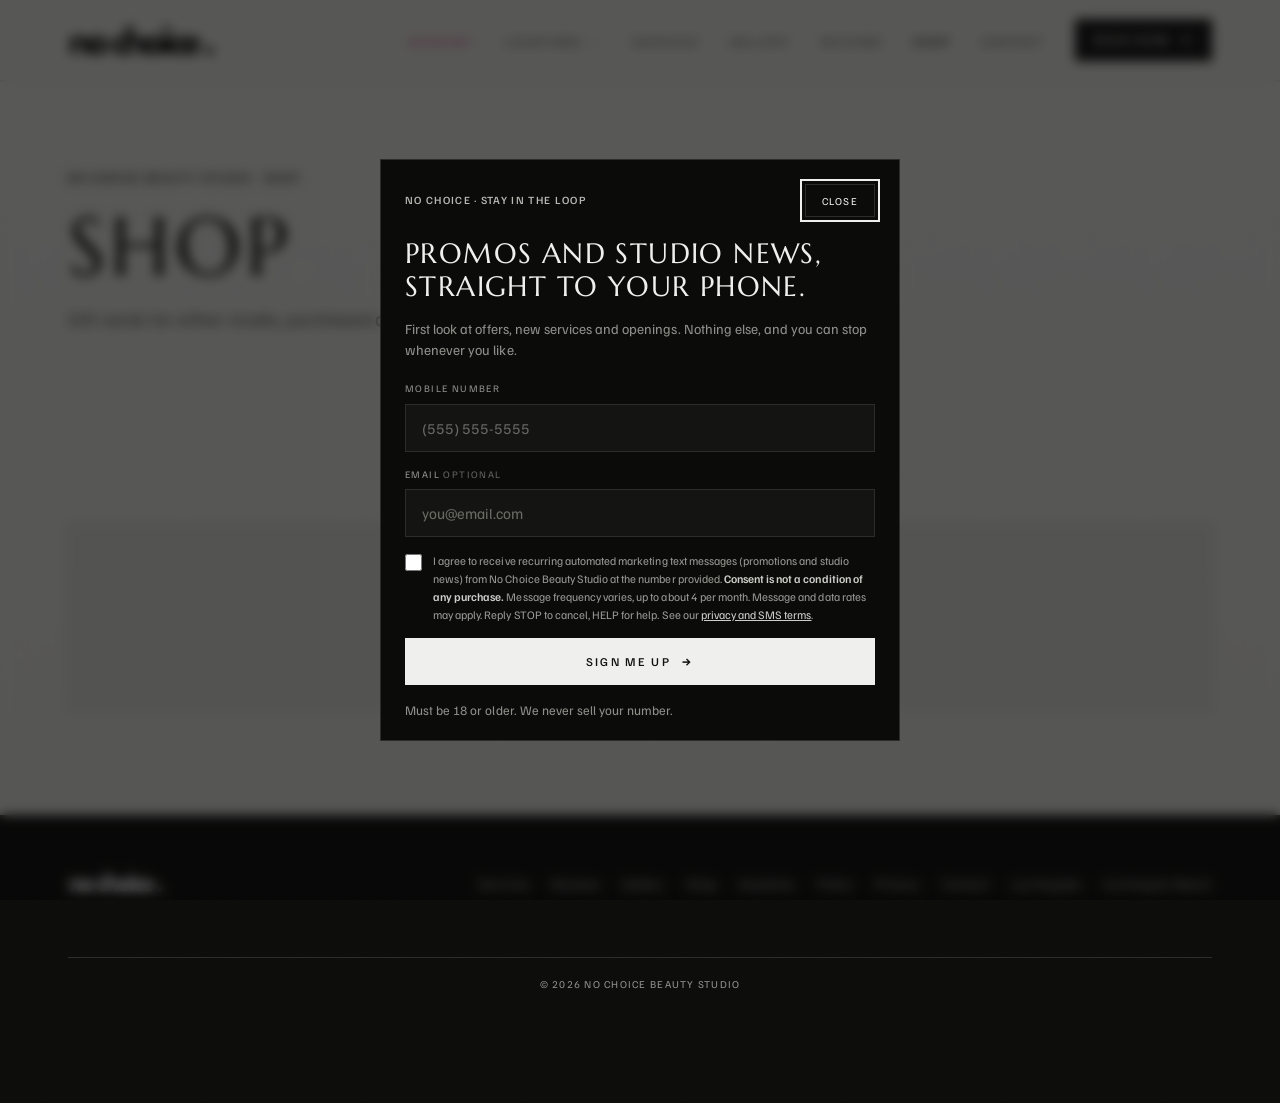
==== shop/index.html @ 0034ce48 "Static rebuild of nochoicebeauty.com Hand-built static HTML/CSS/JS replacing the React app: 11 pages" ====
<!DOCTYPE html>
<html lang="en">
<head>
  <meta charset="UTF-8">
  <meta name="viewport" content="width=device-width, initial-scale=1.0">
  <title>Shop | No Choice Beauty Studio</title>
  <meta name="description" content="Gift cards from No Choice Beauty Studio in Los Angeles and Huntington Beach. Online checkout coming soon.">
  <link rel="canonical" href="https://www.nochoicebeauty.com/shop/">
  <meta name="theme-color" content="#DBDBD9">
  <meta property="og:type" content="website">
  <meta property="og:site_name" content="No Choice Beauty Studio">
  <meta property="og:title" content="Shop | No Choice Beauty Studio">
  <meta property="og:description" content="Gift cards from No Choice Beauty Studio.">
  <meta property="og:url" content="https://www.nochoicebeauty.com/shop/">
  <meta property="og:image" content="https://www.nochoicebeauty.com/assets/og.jpg">
  <meta name="twitter:card" content="summary_large_image">
  <link rel="icon" href="/assets/favicon.ico">
  <link rel="preconnect" href="https://fonts.googleapis.com">
  <link rel="preconnect" href="https://fonts.gstatic.com" crossorigin>
  <link href="https://fonts.googleapis.com/css2?family=Familjen+Grotesk:wght@400..700&family=Fragment+Mono&family=Marcellus&display=swap" rel="stylesheet">
  <link rel="stylesheet" href="/styles.css">
</head>
<body>
<header class="nav">
  <div class="wrap nav-in">
    <a class="nav-logo" href="/" aria-label="No Choice Beauty Studio, home">
      <img src="/assets/logo-word.png" alt="no choice." width="148" height="34">
    </a>
    <nav aria-label="Main">
      <ul class="nav-links" id="nav-links">
        <li><a href="/academy/" class="nav-accent">Academy</a></li>
        <li class="has-drop">
          <button class="drop-btn" type="button" aria-expanded="false" aria-haspopup="true">Locations <span class="caret" aria-hidden="true">&#8964;</span></button>
          <ul class="drop">
            <li><a href="/los-angeles/">Los Angeles</a></li>
            <li><a href="/huntington-beach/">Huntington Beach</a></li>
          </ul>
        </li>
        <li><a href="/services/">Services</a></li>
        <li><a href="/gallery/">Gallery</a></li>
        <li><a href="/reviews/">Reviews</a></li>
        <li><a href="/shop/" aria-current="page">Shop</a></li>
        <li><a href="/contact/">Contact</a></li>
        <li><a class="btn js-book" href="/contact/#book">Book now <span class="arr">&rarr;</span></a></li>
      </ul>
    </nav>
    <button class="nav-burger" aria-expanded="false" aria-controls="nav-links" aria-label="Open menu"><span class="bar"></span><span class="bar"></span></button>
  </div>
</header>

<main id="main">
  <section class="page-hero">
    <div class="wrap">
      <p class="mono">No Choice Beauty Studio &middot; Shop</p>
      <h1 class="display">Shop</h1>
      <p class="addr">Gift cards for either studio, purchased on Vagaro.</p>
    </div>
  </section>
  <section class="block" style="padding-top:clamp(28px,4vw,48px);">
    <div class="wrap">
      <div class="sec-head">
        <h2 class="display">Gift cards</h2>
        <span class="rule"></span>
      </div>
      <div class="cta-panel rv">
        <p>Choose any amount on Vagaro and it is emailed to your recipient.</p>
        <div class="hero-cta">
          <a class="btn" href="https://www.vagaro.com/nochoice/gift-certificates" target="_blank" rel="noopener">Los Angeles <span class="arr">&rarr;</span></a>
          <a class="btn ghost" href="https://www.vagaro.com/nochoicehuntingtonbeach/gift-certificates" target="_blank" rel="noopener">Huntington Beach <span class="arr">&rarr;</span></a>
        </div>
      </div>
    </div>
  </section>
</main>

<dialog class="book-modal" id="book-modal" aria-label="Choose a studio to book">
  <div class="bm-in">
    <div class="bm-head">
      <p class="mono-sm">Book an appointment</p>
      <button class="bm-close" aria-label="Close booking menu">Close</button>
    </div>
    <p class="bm-sub">Choose your studio. Booking opens on Vagaro.</p>
    <a class="bm-city" href="https://www.vagaro.com/nochoice" target="_blank" rel="noopener">
      <span class="bm-name">los angeles</span>
      <span class="bm-meta">3272 Motor Ave Ste G, Los Angeles</span>
      <span class="bm-arr">&rarr;</span>
    </a>
    <a class="bm-city" href="https://www.vagaro.com/nochoicehuntingtonbeach" target="_blank" rel="noopener">
      <span class="bm-name">huntington beach</span>
      <span class="bm-meta">18582 Beach Blvd Suite 21, Huntington Beach</span>
      <span class="bm-arr">&rarr;</span>
    </a>
    <p class="bm-foot">Studio details: <a href="/los-angeles/">Los Angeles</a> &middot; <a href="/huntington-beach/">Huntington Beach</a> &nbsp;&nbsp;Questions? DM <a href="https://www.instagram.com/nochoice_la/" target="_blank" rel="noopener">@nochoice_la</a></p>
  </div>
</dialog>

<footer>
  <div class="wrap foot-in">
    <img src="/assets/logo-word-white.png" alt="no choice.">
    <ul class="foot-links">
      <li><a href="/services/">Services</a></li>
      <li><a href="/reviews/">Reviews</a></li>
      <li><a href="/gallery/">Gallery</a></li>
      <li><a href="/shop/">Shop</a></li>
      <li><a href="/academy/">Academy</a></li>
      <li><a href="/policy/">Policy</a></li>
      <li><a href="/privacy/">Privacy</a></li>
      <li><a href="/contact/">Contact</a></li>
      <li><a href="/los-angeles/">Los Angeles</a></li>
      <li><a href="/huntington-beach/">Huntington Beach</a></li>
    </ul>
    <div class="foot-note">
      <span>&copy; <span id="yr">2026</span> No Choice Beauty Studio</span>
    </div>
  </div>
</footer>

<div class="bookbar" aria-label="Book an appointment">
  <a class="js-book" href="/contact/#book">Book an appointment</a>
</div>

<script src="/assets/lenis.min.js" defer></script>
<script src="/script.js" defer></script>
</body>
</html>
---- styles.css ----
/* ============================================================
   NO CHOICE BEAUTY STUDIO · design system
   Palette: silver monochrome. Type: Archivo (variable width)
   + Fragment Mono for technical labels. No color accents;
   the accent is chrome.
   ============================================================ */

:root {
  --bg: #DBDBD9;
  --panel: #D0D0CE;
  --line: #BCBCB9;
  --ink: #121212;
  --ink-2: #55554F;
  --black: #0B0B0A;
  --line-dark: #2C2C2A;
  --paper: #EFEFED;
  --chrome: linear-gradient(102deg, #55534D 0%, #A3A19B 46%, #3E3C37 92%);
  --display: "Marcellus", "Times New Roman", serif;
  --mono: "Familjen Grotesk", ui-sans-serif, system-ui, Helvetica, sans-serif;
  --sans: "Familjen Grotesk", ui-sans-serif, system-ui, Helvetica, Arial, sans-serif;
  --pad: clamp(20px, 4vw, 48px);
  --max: 1240px;
}

* { box-sizing: border-box; margin: 0; padding: 0; }
html { scroll-behavior: smooth; }
@media (prefers-reduced-motion: reduce) { html { scroll-behavior: auto; } }

body {
  background: var(--bg);
  color: var(--ink);
  font-family: var(--sans);
  font-size: 16px;
  line-height: 1.55;
  -webkit-font-smoothing: antialiased;
}

img { display: block; max-width: 100%; height: auto; }
a { color: inherit; }
:focus-visible { outline: 2px solid var(--ink); outline-offset: 3px; }

.wrap { max-width: var(--max); margin: 0 auto; padding-left: var(--pad); padding-right: var(--pad); }

/* ---------- type roles ---------- */
.display {
  font-family: var(--display);
  font-weight: 400;
  text-transform: uppercase;
  letter-spacing: 0.06em;
  line-height: 1.1;
}
.mono {
  font-family: var(--mono);
  font-size: 12px;
  letter-spacing: 0.14em;
  text-transform: uppercase;
}
.mono-sm { font-family: var(--mono); font-size: 11px; letter-spacing: 0.12em; text-transform: uppercase; }
.chrome {
  background: var(--chrome);
  -webkit-background-clip: text;
  background-clip: text;
  color: transparent;
}

/* ---------- buttons ---------- */
.btn {
  display: inline-flex; align-items: center; gap: 10px;
  font-family: var(--mono); font-size: 12px; letter-spacing: 0.14em; text-transform: uppercase;
  padding: 15px 22px; text-decoration: none; border: 1px solid var(--ink);
  background: var(--ink); color: var(--paper);
  transition: background .18s ease, color .18s ease;
  cursor: pointer;
}
.btn:hover { background: transparent; color: var(--ink); }
.btn.ghost { background: transparent; color: var(--ink); }
.btn.ghost:hover { background: var(--ink); color: var(--paper); }
.btn.on-black { border-color: var(--paper); background: var(--paper); color: var(--ink); }
.btn.on-black:hover { background: transparent; color: var(--paper); }
.btn.ghost.on-black { background-color: transparent; color: var(--paper); }
.btn.ghost.on-black:hover { background-color: transparent; color: var(--ink); }
.btn .arr { font-family: var(--sans); font-weight: 600; }

/* ---------- nav ---------- */
.nav {
  position: sticky; top: 0; z-index: 50;
  background: rgba(219, 219, 217, 0.95);
  background: color-mix(in srgb, var(--bg) 95%, transparent);
  border-bottom: 1px solid var(--line);
}
.nav-in { display: flex; align-items: center; justify-content: space-between; height: 72px; }
.nav-logo img { height: 22px; width: auto; }
.nav-links { display: flex; gap: 30px; align-items: center; list-style: none; }
.nav-links a:not(.btn) {
  text-decoration: none; font-size: 14px; font-weight: 500; color: var(--ink-2);
  transition: color .15s ease;
}
.nav-links a:not(.btn):hover { color: var(--ink); }
.nav-links .btn { padding: 11px 18px; }
.nav-burger {
  display: none; background: none; border: 1px solid var(--line); padding: 10px 12px;
  font-family: var(--mono); font-size: 11px; letter-spacing: .12em; text-transform: uppercase; cursor: pointer;
}
@media (max-width: 880px) {
  .nav-links {
    display: none; position: absolute; top: 72px; left: 0; right: 0;
    flex-direction: column; align-items: stretch; gap: 0;
    background: var(--bg); border-bottom: 1px solid var(--line); padding: 8px 0 16px;
  }
  .nav-links.open { display: flex; }
  .nav-links li { border-top: 1px solid var(--line); }
  .nav-links a:not(.btn) { display: block; padding: 14px var(--pad); }
  .nav-links .btn { margin: 12px var(--pad) 0; justify-content: center; }
  .nav-burger { display: block; }
}

/* ---------- hero ---------- */
.hero { padding: clamp(48px, 8vw, 110px) 0 clamp(40px, 6vw, 80px); }
.hero-grid { display: grid; grid-template-columns: 1.15fr 0.85fr; gap: clamp(28px, 5vw, 72px); align-items: end; }
.hero h1 { font-size: clamp(44px, 7.2vw, 104px); margin: 18px 0 22px; }
.hero .lede { max-width: 46ch; color: var(--ink-2); font-size: clamp(16px, 1.4vw, 19px); }
.hero-cta { display: flex; flex-wrap: wrap; gap: 12px; margin-top: 30px; }
.hero-dm { margin-top: 16px; font-size: 14px; color: var(--ink-2); }
.hero-dm a { color: var(--ink); }
@media (max-width: 880px) { .hero-grid { grid-template-columns: 1fr; align-items: start; } }

/* framed image w/ technical caption: the signature element */
.frame { border: 1px solid var(--ink); background: var(--bg); }
.frame img { width: 100%; aspect-ratio: var(--ar, 4 / 5); object-fit: cover; filter: saturate(.92); }
.frame figcaption {
  display: flex; justify-content: space-between; gap: 12px;
  border-top: 1px solid var(--ink);
  padding: 9px 12px;
  font-family: var(--mono); font-size: 10.5px; letter-spacing: 0.12em; text-transform: uppercase;
  color: var(--ink-2);
}
.on-dark .frame { border-color: var(--line-dark); }
.on-dark .frame figcaption { border-color: var(--line-dark); color: #8f8f8a; }

/* ---------- spec strip ---------- */
.specs { border-top: 1px solid var(--ink); border-bottom: 1px solid var(--ink); }
.specs-in {
  display: flex; flex-wrap: wrap; justify-content: space-between; gap: 8px 28px;
  padding: 13px 0; font-family: var(--mono); font-size: 11px;
  letter-spacing: 0.14em; text-transform: uppercase; color: var(--ink-2);
}
.specs-in span b { color: var(--ink); font-weight: 400; }

/* ---------- section scaffolding ---------- */
section.block { padding: clamp(56px, 8vw, 110px) 0; }
.sec-head { display: flex; align-items: baseline; gap: 18px; margin-bottom: clamp(28px, 4vw, 48px); }
.sec-head .idx { font-family: var(--mono); font-size: 12px; letter-spacing: .14em; color: var(--ink-2); }
.sec-head h2 { font-size: clamp(30px, 4.2vw, 56px); }
.sec-head .rule { flex: 1; border-top: 1px solid var(--line); transform: translateY(-6px); }
.sec-sub { max-width: 60ch; color: var(--ink-2); margin: -14px 0 34px; }
.on-dark .sec-head .idx { color: #8f8f8a; }
.on-dark .sec-head .rule { border-color: var(--line-dark); }
.on-dark .sec-sub { color: #a5a5a0; }

/* ---------- service categories ---------- */
.cat-grid { display: grid; grid-template-columns: repeat(4, 1fr); gap: 16px; }
.cat { text-decoration: none; }
.cat .frame { transition: transform .25s ease; }
.cat:hover .frame { transform: translateY(-4px); }
@media (max-width: 980px) { .cat-grid { grid-template-columns: repeat(2, 1fr); } }

/* ---------- menu tabs ---------- */
.menu { margin-top: clamp(40px, 6vw, 64px); }
.tabs { display: flex; flex-wrap: wrap; gap: 10px; }
.tab {
  background: none; border: 1px solid var(--line); border-radius: 999px; cursor: pointer;
  font-family: var(--mono); font-size: 12px; letter-spacing: .14em; text-transform: uppercase;
  color: var(--ink-2); padding: 12px 22px;
  transition: background .18s ease, color .18s ease, border-color .18s ease;
}
.tab:hover { border-color: var(--ink); color: var(--ink); }
.tab[aria-selected="true"] { background: var(--ink); color: var(--paper); border-color: var(--ink); }
.panel { padding-top: 8px; }
.panel[hidden] { display: none; }
.svc { padding: 18px 0; border-bottom: 1px solid var(--line); }
.svc-line { display: flex; align-items: baseline; gap: 14px; }
.svc-name { font-weight: 500; font-size: 16px; }
.leader { flex: 1; border-bottom: 1px dotted var(--line); transform: translateY(-4px); }
.price { font-family: var(--mono); font-size: 13px; white-space: nowrap; }
.svc-line:not(:has(.price:not(:empty))) .leader { visibility: hidden; }
.svc-desc { color: var(--ink-2); font-size: 14px; max-width: 68ch; margin-top: 6px; }
.svc-note { font-family: var(--mono); font-size: 11px; letter-spacing: .04em; color: var(--ink-2); margin-top: 6px; }
.menu-foot { margin-top: 26px; display: flex; flex-wrap: wrap; gap: 12px; align-items: center; }
.menu-foot p { font-size: 13px; color: var(--ink-2); }

/* ---------- work grid ---------- */
.work-grid { display: grid; grid-template-columns: repeat(4, 1fr); gap: 16px; }
.work-grid .span2 { grid-column: span 2; grid-row: span 2; }
@media (max-width: 980px) { .work-grid { grid-template-columns: repeat(2, 1fr); } }

/* ---------- dark sections ---------- */
.on-dark { background: var(--black); color: var(--paper); }
.on-dark ::selection { background: var(--paper); color: var(--ink); }

/* reviews */
.rev-grid { display: grid; grid-template-columns: repeat(2, 1fr); gap: 16px; }
.rev {
  border: 1px solid var(--line-dark); padding: 26px 26px 22px;
  display: flex; flex-direction: column; gap: 14px;
}
.rev-top { display: flex; justify-content: space-between; gap: 12px; font-family: var(--mono); font-size: 11px; letter-spacing: .12em; text-transform: uppercase; }
.rev-top .d { color: #8f8f8a; }
.rev p {
  font-size: 15px; line-height: 1.65; color: #CFCFCA;
  display: -webkit-box; -webkit-line-clamp: 6; -webkit-box-orient: vertical; overflow: hidden;
}
.rev-cta { display: flex; flex-wrap: wrap; gap: 12px; margin-top: 36px; align-items: center; }
.rev-cta p { font-size: 13px; color: #8f8f8a; }
@media (max-width: 880px) { .rev-grid { grid-template-columns: 1fr; } }

/* ---------- policy ---------- */
.policy-card { border: 1px solid var(--ink); }
.policy-row { display: grid; grid-template-columns: 220px 1fr; gap: 20px; padding: 28px; border-top: 1px solid var(--line); }
.policy-row:first-child { border-top: none; }
.policy-row h3 { font-family: var(--mono); font-size: 12px; letter-spacing: .14em; text-transform: uppercase; font-weight: 400; padding-top: 3px; }
.policy-row p { color: var(--ink-2); max-width: 66ch; }
.policy-row p b { color: var(--ink); font-weight: 500; }
@media (max-width: 720px) { .policy-row { grid-template-columns: 1fr; gap: 8px; } }

/* ---------- locations ---------- */
.loc-grid { display: grid; grid-template-columns: 1fr 1fr; gap: 16px; }
.loc { border: 1px solid var(--ink); padding: clamp(24px, 3vw, 40px); display: flex; flex-direction: column; }
.loc h3 { font-size: clamp(26px, 3vw, 40px); margin: 6px 0 20px; }
.loc dl { display: grid; grid-template-columns: 92px 1fr; row-gap: 12px; column-gap: 16px; font-size: 15px; margin-bottom: 26px; }
.loc dt { font-family: var(--mono); font-size: 10.5px; letter-spacing: .12em; text-transform: uppercase; color: var(--ink-2); padding-top: 4px; }
.loc dd a { color: var(--ink); text-decoration-color: var(--line); text-underline-offset: 3px; }
.loc-cta { margin-top: auto; display: flex; flex-wrap: wrap; gap: 10px; }
@media (max-width: 880px) { .loc-grid { grid-template-columns: 1fr; } }

/* ---------- footer ---------- */
footer { background: var(--black); color: var(--paper); padding: 56px 0 110px; }
.foot-in { display: flex; flex-wrap: wrap; gap: 28px; justify-content: space-between; align-items: flex-start; }
.foot-in img { height: 22px; width: auto; }
.foot-links { display: flex; gap: 22px; flex-wrap: wrap; list-style: none; }
.foot-links a { color: #a5a5a0; text-decoration: none; font-size: 14px; }
.foot-links a:hover { color: var(--paper); }
.foot-note { width: 100%; border-top: 1px solid var(--line-dark); margin-top: 34px; padding-top: 18px; display: flex; flex-wrap: wrap; gap: 10px 28px; justify-content: space-between; font-family: var(--mono); font-size: 10.5px; letter-spacing: .12em; text-transform: uppercase; color: #8f8f8a; }

/* ---------- mobile book bar ---------- */
.bookbar {
  position: fixed; bottom: 0; left: 0; right: 0; z-index: 60;
  display: none; grid-template-columns: 1fr 1fr;
  border-top: 1px solid var(--line-dark);
  background: rgba(12, 12, 11, 0.92);
  background: color-mix(in srgb, var(--black) 92%, transparent);
}
.bookbar a {
  text-decoration: none; text-align: center; padding: 16px 8px;
  font-family: var(--mono); font-size: 11px; letter-spacing: .12em; text-transform: uppercase; color: var(--paper);
}
.bookbar a + a { border-left: 1px solid var(--line-dark); }
@media (max-width: 880px) {
  .bookbar { display: grid; }
  footer { padding-bottom: 140px; }
}

/* ---------- reveal on scroll ---------- */
.rv { opacity: 0; transform: translateY(14px); transition: opacity .55s ease, transform .55s ease; }
.rv.in { opacity: 1; transform: none; }
@media (prefers-reduced-motion: reduce) { .rv { opacity: 1; transform: none; transition: none; } }

/* location pages */
.loc-hero { padding: clamp(48px, 8vw, 100px) 0 clamp(36px, 5vw, 64px); }
.loc-hero h1 { font-size: clamp(40px, 7vw, 96px); margin: 16px 0 10px; }
.loc-hero .addr { font-size: clamp(17px, 1.6vw, 21px); color: var(--ink-2); max-width: 50ch; }
.loc-two { display: grid; grid-template-columns: 1fr 1fr; gap: clamp(24px, 4vw, 56px); align-items: start; }
@media (max-width: 880px) { .loc-two { grid-template-columns: 1fr; } }
.svc-mini { border-top: 1px solid var(--ink); }
.svc-mini li { list-style: none; border-bottom: 1px solid var(--line); padding: 15px 2px; display: flex; justify-content: space-between; gap: 14px; font-size: 15px; font-weight: 500; }
.svc-mini li span { font-family: var(--mono); font-size: 11px; letter-spacing: .1em; text-transform: uppercase; color: var(--ink-2); }



/* ---------- rounded / motion pass ---------- */
:root { --r: 18px; }
.btn, .nav-burger { border-radius: 999px; }
.frame { border-radius: var(--r); overflow: hidden; }
.frame img { transition: transform .5s ease; }
.cat:hover .frame img, .work-grid .frame:hover img { transform: scale(1.04); }
.rev, .loc, .policy-card { border-radius: var(--r); overflow: hidden; }

.chips { display: flex; flex-wrap: wrap; gap: 8px; margin-top: 24px; }
.chip {
  border: 1px solid var(--line); border-radius: 999px; padding: 8px 15px;
  font-family: var(--mono); font-size: 10.5px; letter-spacing: .12em; text-transform: uppercase;
  color: var(--ink-2);
}

.marquee { border-top: 1px solid var(--ink); border-bottom: 1px solid var(--ink); overflow: hidden; }
.marquee-track { display: flex; width: max-content; padding: 14px 0; animation: ticker 32s linear infinite; }
.marquee-track span {
  font-family: var(--mono); font-size: 11px; letter-spacing: .16em; text-transform: uppercase;
  color: var(--ink-2); padding-right: 40px; white-space: nowrap;
}
@keyframes ticker { to { transform: translateX(-50%); } }
@media (prefers-reduced-motion: reduce) {
  .marquee-track { animation: none; }
  .frame img { transition: none; }
  .cat:hover .frame img, .work-grid .frame:hover img { transform: none; }
}


/* ---------- multi-page pass ---------- */
.hero-full { position: relative; min-height: min(92vh, 860px); display: flex; align-items: flex-end; background: var(--black); border-radius: 0; }
.hero-full > img, .hero-full > video { position: absolute; inset: 0; width: 100%; height: 100%; object-fit: cover; }
.hero-full-shade { position: absolute; inset: 0; background: linear-gradient(to top, rgba(5,5,5,.82) 0%, rgba(5,5,5,.28) 45%, rgba(5,5,5,.12) 100%); }
.hero-full-inner { position: relative; width: 100%; padding-top: 140px; padding-bottom: clamp(36px, 6vw, 72px); color: var(--paper); }
.hero-full-inner h1 { font-size: clamp(42px, 7vw, 100px); margin: 14px 0 16px; }
.hero-full-inner .lede { color: #D8D8D3; max-width: 44ch; font-size: clamp(16px, 1.4vw, 19px); }
.hero-full-inner .mono { color: #B9B9B4; }
.hero-full .chip { border-color: rgba(242, 241, 239, 0.35); color: #CFCFCA; }
.chrome-light { background: linear-gradient(100deg, #8F8F8A, #F2F1EF 48%, #6E6E69 95%); -webkit-background-clip: text; background-clip: text; color: transparent; }

.page-hero { padding: clamp(44px, 7vw, 88px) 0 clamp(20px, 3vw, 36px); }
.page-hero h1 { font-size: clamp(40px, 6.4vw, 88px); margin: 14px 0 12px; }
.page-hero .addr { font-size: clamp(16px, 1.5vw, 19px); color: var(--ink-2); max-width: 62ch; }
.page-hero .addr a { color: var(--ink); }

.quote-band { max-width: 900px; }
.quote-band blockquote { font-size: clamp(26px, 3.6vw, 46px); font-weight: 500; line-height: 1.18; letter-spacing: -0.01em; margin: 20px 0 18px; }
.quote-band .hero-cta { margin-top: 26px; }

.slot {
  border: 1px dashed #B9B8B3; border-radius: var(--r); background: var(--panel);
  aspect-ratio: var(--ar, 3 / 2); display: flex; flex-direction: column; align-items: center; justify-content: center;
  gap: 10px; text-align: center; padding: 24px; color: var(--ink-2); font-size: 14px;
}
.slot .mono-sm { color: var(--ink); }

.nav-links a[aria-current="page"] { color: var(--ink); }


/* ---------- placeholder mode ---------- */
.slot.span2 { grid-column: span 2; grid-row: span 2; }
.cat .slot { transition: transform .25s ease; }
.cat:hover .slot { transform: translateY(-4px); }
.slot p { font-size: 13px; line-height: 1.5; }


/* ============================================================
   MOBILE POLISH PASS
   ============================================================ */

/* anchor jumps no longer hide under the sticky nav */
[id] { scroll-margin-top: 88px; }

a, button { -webkit-tap-highlight-color: transparent; }
.btn:active, .tab:active, .bookbar a:active { transform: scale(0.97); }

/* category card labels */
.cat { color: inherit; }
.cat-label {
  display: flex; justify-content: space-between; align-items: baseline;
  margin-top: 12px; padding: 0 2px;
  font-stretch: 125%; font-weight: 700; text-transform: lowercase; letter-spacing: -0.02em;
  font-size: clamp(18px, 2.2vw, 26px);
}
.cat-label .arr { font-weight: 600; transition: transform .2s ease; }
.cat:hover .cat-label .arr { transform: translateX(5px); }

/* stable hero height on iOS Safari (address bar) */
@supports (height: 1svh) { .hero-full { min-height: min(88svh, 860px); } }

/* the menu tabs become a swipeable row on phones */
@media (max-width: 880px) {
  .tabs {
    flex-wrap: nowrap; overflow-x: auto; scrollbar-width: none;
    margin-left: calc(-1 * var(--pad)); margin-right: calc(-1 * var(--pad));
    padding: 2px var(--pad) 14px var(--pad);
  }
  .tabs::-webkit-scrollbar { display: none; }
  .tab { flex: 0 0 auto; }
  .nav-links a:not(.btn) { padding: 16px var(--pad); font-size: 16px; }
}

/* floating capsule book bar */
@media (max-width: 880px) {
  .bookbar {
    left: 12px; right: 12px; bottom: 12px;
    border: 1px solid var(--line-dark); border-radius: 999px; overflow: hidden;
    box-shadow: 0 12px 32px rgba(0, 0, 0, 0.28);
  }
}

/* phone layout: breathe, stack, enlarge */
@media (max-width: 560px) {
  section.block { padding: 48px 0; }
  .hero-full-inner { padding-top: 110px; }
  .hero-full-inner h1 { font-size: clamp(40px, 12vw, 52px); }
  .hero-cta { flex-direction: column; align-items: stretch; gap: 10px; }
  .hero-cta .btn, .menu-foot .btn, .loc-cta .btn { width: 100%; justify-content: center; }
  .loc-cta { flex-direction: column; align-items: stretch; }
  .menu-foot { gap: 10px; }
  .chips { margin-top: 18px; }
  
  /* gallery: full-width editorial scroll instead of cramped 2-up */
  .work-grid { grid-template-columns: 1fr; gap: 14px; }
  .work-grid .span2, .work-grid .slot.span2 { grid-column: auto; grid-row: auto; }

  .cat-grid { gap: 14px 12px; }
  .cat-label { font-size: 17px; margin-top: 9px; }
  .slot { padding: 14px 12px; gap: 6px; }
  .slot p { font-size: 11px; line-height: 1.45; }
  .slot .mono-sm { font-size: 10px; }

  .sec-head { gap: 12px; }
  .sec-head h2 { font-size: 30px; }
  .rev { padding: 20px 18px 18px; }
  .rev p { -webkit-line-clamp: 8; }
  .policy-row { padding: 20px 16px; }
  .loc { padding: 22px 18px; }
  .loc dl { grid-template-columns: 84px 1fr; column-gap: 12px; font-size: 14px; }
  .quote-band blockquote { font-size: clamp(24px, 7vw, 32px); }
  .page-hero h1 { font-size: clamp(38px, 11vw, 48px); }
}


/* ---------- booking chooser + hero button ---------- */
.btn-xl { padding: 20px 36px; font-size: 13px; gap: 14px; }
.hero-center { display: flex; flex-direction: column; align-items: center; text-align: center; }
.hero-center .lede { margin-inline: auto; }
.hero-center .chips { justify-content: center; }
.hero-full:has(.hero-center) { align-items: center; }
.hero-full:has(.hero-center) .hero-full-inner { padding-top: 90px; }

.book-modal { border: none; padding: 0; background: transparent; margin: auto; }
.book-modal::backdrop { background: rgba(8, 8, 8, 0.62); backdrop-filter: blur(6px); }
.bm-in {
  background: var(--black); color: var(--paper);
  border: 1px solid var(--line-dark); border-radius: 22px;
  width: min(560px, calc(100vw - 32px)); padding: 24px 24px 20px;
}
.bm-head { display: flex; justify-content: space-between; align-items: center; }
.bm-head .mono-sm { color: #B9B9B4; }
.bm-close {
  background: none; border: 1px solid var(--line-dark); border-radius: 999px; cursor: pointer;
  color: var(--paper); font-family: var(--mono); font-size: 10.5px; letter-spacing: .12em;
  text-transform: uppercase; padding: 9px 16px; transition: background .18s ease, color .18s ease;
}
.bm-close:hover { background: var(--paper); color: var(--ink); }
.bm-sub { color: #8f8f8a; font-size: 14px; margin: 14px 0 6px; }
.bm-city {
  display: grid; grid-template-columns: 1fr auto; align-items: center; column-gap: 16px;
  border: 1px solid var(--line-dark); border-radius: 16px; padding: 18px 20px; margin-top: 12px;
  text-decoration: none; color: var(--paper);
  transition: background .18s ease, border-color .18s ease;
}
.bm-city:hover { background: #171715; border-color: #3B3B38; }
.bm-name { font-stretch: 125%; font-weight: 700; text-transform: lowercase; letter-spacing: -0.02em; font-size: clamp(24px, 5vw, 32px); line-height: 1.05; grid-column: 1; }
.bm-meta { grid-column: 1; margin-top: 6px; font-family: var(--mono); font-size: 10.5px; letter-spacing: .12em; text-transform: uppercase; color: #8f8f8a; }
.bm-arr { grid-column: 2; grid-row: 1 / span 2; font-size: 24px; font-weight: 600; transition: transform .2s ease; }
.bm-city:hover .bm-arr { transform: translateX(6px); }
.bm-foot { margin-top: 16px; font-size: 13px; color: #8f8f8a; }
.bm-foot a { color: #CFCFCA; }
@keyframes bm-up { from { transform: translateY(26px); opacity: 0; } }
.book-modal[open] .bm-in { animation: bm-up .28s ease; }
@media (max-width: 560px) {
  .book-modal { width: 100%; max-width: 100%; margin: auto 0 0; }
  .bm-in { width: 100%; border-radius: 22px 22px 0 0; border-left: none; border-right: none; border-bottom: none; padding-bottom: max(22px, env(safe-area-inset-bottom)); }
}
@media (prefers-reduced-motion: reduce) { .book-modal[open] .bm-in { animation: none; } }

/* single-button book bar */
.bookbar { grid-template-columns: 1fr; }
.bookbar a { font-size: 12px; padding: 17px 8px; }


/* ============================================================
   REMEDY MODE: dark-first, sharp edges, elegant caps
   ============================================================ */
.btn, .nav-burger, .tab, .chip, .bm-close, .frame, .rev, .loc, .policy-card,
.slot, .bm-in, .bm-city, .bookbar, .bookbar a { border-radius: 0; }
:root { --r: 0px; }

.btn { color: var(--bg); letter-spacing: 0.18em; }
.btn:hover { background: transparent; color: var(--ink); }
.btn.ghost { color: var(--ink); }
.btn.on-black { background: var(--paper); border-color: var(--paper); color: #131211; }
.btn.on-black:hover { background: transparent; color: var(--paper); }
.btn.ghost.on-black { background-color: transparent; color: var(--paper); border-color: var(--paper); }
.btn.ghost.on-black:hover { background-color: transparent; }

.nav { background: rgba(219, 219, 217, 0.95); background: color-mix(in srgb, var(--bg) 95%, transparent); }
.nav-links a:not(.btn) { font-size: 12px; letter-spacing: 0.16em; text-transform: uppercase; }
@media (max-width: 880px) { .nav-links { background: var(--bg); } .nav-links a:not(.btn) { font-size: 13px; } }

.sec-head { flex-direction: column; align-items: center; text-align: center; gap: 12px; }
.sec-head .rule { display: none; }
.sec-head .idx { letter-spacing: 0.3em; }
.sec-sub { margin-left: auto; margin-right: auto; text-align: center; }

.cat-label {
  font-family: var(--display); font-weight: 400; text-transform: uppercase;
  letter-spacing: 0.1em; justify-content: center; gap: 12px;
  font-size: clamp(15px, 1.6vw, 20px);
}
.bm-name { font-family: var(--display); font-weight: 400; text-transform: uppercase; letter-spacing: 0.08em; font-size: clamp(20px, 4vw, 27px); }
.quote-band { margin-left: auto; margin-right: auto; text-align: center; }
.quote-band blockquote { font-family: var(--display); font-weight: 400; }
.quote-band .hero-cta { justify-content: center; }

.slot { border-color: #A5A5A1; background: var(--panel); }
.slot p, .slot .mono-sm { font-family: "Fragment Mono", ui-monospace, monospace; }

.bookbar { background: var(--ink); border: 1px solid var(--ink); box-shadow: 0 12px 32px rgba(0, 0, 0, 0.3); }
.bookbar a { color: var(--paper); letter-spacing: 0.18em; }

.hero-full-shade { background: linear-gradient(to top, rgba(11, 10, 9, 0.9) 0%, rgba(11, 10, 9, 0.35) 45%, rgba(11, 10, 9, 0.25) 100%); }
.bm-in { border-radius: 0; }

/* motion: slower, weighted reveals (the Remedy feel) */
.rv { transform: translateY(22px); transition: opacity 0.6s cubic-bezier(0.25, 1, 0.4, 1), transform 0.6s cubic-bezier(0.25, 1, 0.4, 1); }
[data-plx] { will-change: transform; }
@media (prefers-reduced-motion: reduce) { [data-plx] { transform: none !important; } }


/* lenis smooth-scroll helpers */
html.lenis, html.lenis body { height: auto; }
.lenis.lenis-smooth { scroll-behavior: auto !important; }
.lenis.lenis-stopped { overflow: hidden; }


/* ---------- light theme pass: bigger logo, dropdown, studio cards, clean hero ---------- */
.nav-in { height: 80px; }
.nav-logo img { height: 34px; width: auto; }

.hero-logo { margin: 0 0 30px; }
.hero-logo img { height: clamp(46px, 8.5vw, 94px); width: auto; margin-inline: auto; }

.has-drop { position: relative; }
.drop-btn {
  background: none; border: none; cursor: pointer; padding: 0;
  font-family: var(--sans); font-size: 12px; font-weight: 500;
  letter-spacing: 0.16em; text-transform: uppercase; color: var(--ink-2);
  display: inline-flex; align-items: center; gap: 7px; transition: color .15s ease;
}
.drop-btn:hover { color: var(--ink); }
.drop-btn .caret { font-size: 13px; transform: translateY(-2px); transition: transform .2s ease; }
.has-drop:hover .drop-btn .caret, .has-drop.open .drop-btn .caret { transform: translateY(-2px) rotate(180deg); }
.drop {
  display: none; position: absolute; top: calc(100% + 20px); left: 50%; transform: translateX(-50%);
  min-width: 220px; list-style: none; padding: 10px 0;
  background: #141312; border: 1px solid #2E2C29;
  box-shadow: 0 18px 40px rgba(0, 0, 0, 0.3);
}
.drop::before { content: ""; position: absolute; top: -22px; left: 0; right: 0; height: 22px; }
.has-drop:hover .drop, .has-drop:focus-within .drop, .has-drop.open .drop { display: block; }
.drop a {
  display: block; padding: 11px 22px; text-decoration: none;
  font-size: 12px; letter-spacing: 0.16em; text-transform: uppercase; color: #CFCCC6 !important;
  transition: color .15s ease, background .15s ease;
}
.drop a:hover { color: #FFFFFF !important; background: #1C1B19; }
@media (max-width: 880px) {
  .has-drop { position: static; }
  .drop-btn { display: block; width: 100%; text-align: left; padding: 16px var(--pad) 6px; font-size: 13px; color: var(--ink); }
  .drop-btn .caret { display: none; }
  .drop { display: block; position: static; transform: none; background: transparent; border: none; box-shadow: none; padding: 0 0 8px; }
  .drop a { color: var(--ink-2) !important; padding: 12px calc(var(--pad) + 14px); }
  .drop a:hover { background: transparent; color: var(--ink) !important; }
}

.studio-cards { display: grid; grid-template-columns: 1fr 1fr; gap: 16px; }
.stu-name { font-family: var(--display); font-weight: 400; text-transform: uppercase; letter-spacing: 0.08em; font-size: clamp(20px, 2.6vw, 30px); line-height: 1.1; }
@media (max-width: 560px) { .studio-cards { grid-template-columns: 1fr; } }


/* hero motto (Remedy register: elegant caps, wide tracking, restrained size) */
.hero-full-inner h1.display {
  font-size: clamp(32px, 4.8vw, 72px);
  letter-spacing: 0.1em;
  line-height: 1.15;
  margin: 0 0 34px;
  color: var(--paper);
}


/* ---------- lowkey intro under the hero ---------- */
.intro { padding: clamp(30px, 4vw, 46px) 0; }
.intro p { max-width: 54ch; margin: 0 auto; text-align: center; color: var(--ink-2); font-size: 15px; line-height: 1.7; }

/* ---------- home reviews: three-up, smaller ---------- */
.rev-3 { grid-template-columns: repeat(3, 1fr); }
.rev-3 .rev { padding: 22px 20px 18px; }
.rev-3 .rev p { font-size: 13.5px; line-height: 1.6; -webkit-line-clamp: 6; }
@media (max-width: 980px) { .rev-3 { grid-template-columns: 1fr; } }

/* ---------- gallery carousel ---------- */
.carousel { position: relative; }
.car-track {
  display: flex; gap: 14px; overflow-x: auto;
  scroll-snap-type: x mandatory; scrollbar-width: none;
  margin: 0 calc(-1 * var(--pad)); padding: 2px var(--pad) 8px;
}
.car-track::-webkit-scrollbar { display: none; }
.car-slide { flex: 0 0 clamp(240px, 29%, 360px); scroll-snap-align: start; }
.car-slide .slot { height: 100%; }
.car-btn {
  position: absolute; top: 50%; transform: translateY(-50%); z-index: 2;
  width: 48px; height: 48px; display: flex; align-items: center; justify-content: center;
  border: 1px solid var(--ink); background: var(--bg); color: var(--ink);
  font-size: 18px; cursor: pointer; transition: background .18s ease, color .18s ease;
}
.car-btn:hover { background: var(--ink); color: var(--bg); }
.car-btn.prev { left: -10px; }
.car-btn.next { right: -10px; }
@media (max-width: 880px) {
  .car-btn { display: none; }
  .car-slide { flex-basis: 74%; }
}


/* ============================================================
   AESTHETICS PASS · light, texture, motion, micro-details
   ============================================================ */

/* film grain on dark surfaces (kills flatness and banding) */
:root { --grain: url("data:image/svg+xml,%3Csvg xmlns='http://www.w3.org/2000/svg' width='160' height='160'%3E%3Cfilter id='n'%3E%3CfeTurbulence type='fractalNoise' baseFrequency='0.9' numOctaves='2'/%3E%3C/filter%3E%3Crect width='100%25' height='100%25' filter='url(%23n)' opacity='0.5'/%3E%3C/svg%3E"); }
.hero-full, .on-dark, footer { position: relative; }
.hero-full::after, .on-dark::after, footer::after {
  content: ""; position: absolute; inset: 0; background-image: var(--grain);
  opacity: 0.05; pointer-events: none;
}

/* hero atmosphere: a slow lamp-glow drifting behind the motto */
.hero-full::before {
  content: ""; position: absolute; inset: -25%;
  background:
    radial-gradient(620px 460px at 70% 28%, rgba(255, 241, 224, 0.13), transparent 62%),
    radial-gradient(760px 560px at 22% 78%, rgba(210, 212, 222, 0.07), transparent 60%);
  animation: glow 24s ease-in-out infinite alternate;
  pointer-events: none;
}
@keyframes glow {
  from { transform: translate3d(-2%, -1%, 0) scale(1); }
  to   { transform: translate3d(2%, 2%, 0) scale(1.06); }
}
.hero-full-inner { z-index: 1; }

/* hero entrance: motto then button rise on load */
@keyframes rise { from { opacity: 0; transform: translateY(26px); } }
.hero-full-inner > * { animation: rise 0.9s cubic-bezier(0.22, 1, 0.36, 1) backwards; }
.hero-full-inner > :nth-child(2) { animation-delay: 0.14s; }
.hero-full-inner > :nth-child(3) { animation-delay: 0.26s; }


/* typographic finesse */
.display, .intro p { text-wrap: balance; }
.sec-head h2::after, .page-hero h1::after, .hero-full-inner h1.display::after, .bm-name::after {
  content: "."; margin-left: 0.05em;
  background: linear-gradient(115deg, #6E6E69 0%, #F4F3F0 55%, #8F8F8A 100%);
  -webkit-background-clip: text; background-clip: text; color: transparent;
}
::selection { background: var(--ink); color: var(--bg); }

/* ghost buttons fill with a left-to-right sweep; arrows nudge */
.btn .arr { transition: transform 0.25s ease; }
.btn:hover .arr { transform: translateX(4px); }
.btn.ghost {
  background-image: linear-gradient(var(--ink), var(--ink));
  background-repeat: no-repeat; background-size: 0% 100%; background-position: left center;
  transition: background-size 0.35s cubic-bezier(0.25, 1, 0.4, 1), color 0.2s ease, border-color 0.2s ease;
}
.btn.ghost:hover { background-size: 100% 100%; color: var(--bg); }
.btn.ghost.on-black { background-image: linear-gradient(var(--paper), var(--paper)); }
.btn.ghost.on-black:hover { color: #121212; }

/* nav compresses as you scroll */
.nav-in, .nav-logo img { transition: height 0.3s ease; }
.nav.is-scrolled .nav-in { height: 64px; }
.nav.is-scrolled .nav-logo img { height: 28px; }

/* marquee: middot separators, pauses under the cursor */
.marquee-track span { padding-right: 0; }
.marquee-track span::after { content: "\00B7"; padding: 0 24px; color: #98988F; }
.marquee:hover .marquee-track { animation-play-state: paused; }

/* placeholder slots become art-direction frames: solid hairline + inner dashed mat */
.slot { position: relative; border-style: solid; }
.slot::before { content: ""; position: absolute; inset: 9px; border: 1px dashed #B4B4B0; pointer-events: none; }

/* custom scrollbar (desktop) */
html { scrollbar-width: thin; scrollbar-color: #AEAEAA var(--bg); }
::-webkit-scrollbar { width: 12px; }
::-webkit-scrollbar-track { background: var(--bg); }
::-webkit-scrollbar-thumb { background: #AEAEAA; border: 4px solid var(--bg); border-radius: 8px; }

/* cross-fade between pages in supporting browsers */
@view-transition { navigation: auto; }

/* phone: full-screen menu, snappier reveals, blurred book bar */
@media (max-width: 880px) {
  .nav-logo, .nav-burger { position: relative; z-index: 61; }
  .nav-links {
    position: fixed; top: 0; left: 0; right: 0; bottom: 0; z-index: 55;
    padding-top: 104px; background: var(--bg); overflow-y: auto; border-bottom: none;
  }
  .nav-links a:not(.btn) { font-size: 19px; padding: 18px var(--pad); border-top: 1px solid var(--line); }
  .nav-links li { border-top: none; }
  .drop-btn { font-size: 19px; padding: 18px var(--pad) 8px; border-top: 1px solid var(--line); }
  .drop a { font-size: 13px; }
  .nav-links .btn { margin: 22px var(--pad) 0; }
  .bookbar { background: rgba(18, 18, 18, 0.97); }
}
@media (max-width: 560px) {
  .rv { transform: translateY(14px); }
  .hero-full-inner h1.display { letter-spacing: 0.08em; }
}
@media (prefers-reduced-motion: reduce) {
  .hero-full::before, .hero-full-inner > *, .hero-full-inner h1.display { animation: none; }
}


/* ---------- skill pass: quality floor + micro-details ---------- */
/* focus rings visible on dark surfaces */
.on-dark :focus-visible, .hero-full :focus-visible, footer :focus-visible,
.bookbar a:focus-visible, .book-modal :focus-visible { outline-color: var(--paper); }

/* carousel snaps align with the page gutter */
.car-track { scroll-padding-left: var(--pad); scroll-padding-right: var(--pad); }

/* studio cards acknowledge the cursor at the frame, not just the label */
.cat .slot { transition: transform 0.25s ease, border-color 0.25s ease; }
.cat:hover .slot { border-color: var(--ink-2); }

/* prices (when they arrive) will align like a ledger */
.price { font-variant-numeric: tabular-nums; }


/* ============================================================
   MOBILE MENU · consolidated, authoritative
   ============================================================ */
.bookbar { transition: opacity 0.25s ease; }
@media (max-width: 880px) {
  .nav .nav-links {
    display: none; position: fixed; top: 0; left: 0; right: 0; bottom: 0; z-index: 70;
    flex-direction: column; align-items: stretch; justify-content: flex-start; gap: 0;
    padding: 108px 0 44px; margin: 0;
    background: var(--bg); border: none; overflow-y: auto;
  }
  .nav .nav-links.open { display: flex; }
  .nav .nav-links li { border: none; }
  .nav .nav-links a:not(.btn) {
    display: block; font-size: 19px; letter-spacing: 0.14em;
    padding: 18px var(--pad); border-top: 1px solid var(--line);
  }
  .nav .nav-links .drop-btn {
    display: block; width: 100%; text-align: left; font-size: 19px; letter-spacing: 0.14em;
    color: var(--ink); padding: 18px var(--pad) 8px; border-top: 1px solid var(--line);
  }
  .nav .nav-links .drop {
    display: block; position: static; transform: none; min-width: 0;
    background: transparent; border: none; box-shadow: none; padding: 0 0 10px;
  }
  .nav .nav-links .drop a { font-size: 13px; color: var(--ink-2) !important; padding: 12px calc(var(--pad) + 16px); border-top: none; }
  .nav .nav-links .btn { margin: 28px var(--pad) 0; justify-content: center; }
  .nav-logo, .nav-burger { position: relative; z-index: 90; }
  body.menu-open .bookbar { opacity: 0; pointer-events: none; }
}


/* ---------- signature: liquid-chrome motto ---------- */
.hero-full-inner h1.display {
  background: linear-gradient(105deg, #8F8F8A 0%, #ECEBE7 24%, #C9C8C4 40%, #FFFFFF 52%, #B7B6B2 66%, #8F8F8A 100%);
  background-size: 230% 100%; background-position: 0% 50%;
  -webkit-background-clip: text; background-clip: text; color: transparent;
  animation: rise 0.9s cubic-bezier(0.22, 1, 0.36, 1) backwards,
             chrome-sweep 9s ease-in-out 1.2s infinite alternate;
}
@keyframes chrome-sweep { to { background-position: 100% 50%; } }

/* hero perf: smaller animated layer, paused once off screen */
.hero-full { contain: layout paint; }
.hero-full::before { inset: -12%; will-change: transform; }
.hero-full.idle::before { animation-play-state: paused; }


/* carousel progress hairline */
.car-progress { height: 1px; background: var(--line); margin-top: 18px; }
.car-progress i { display: block; height: 1px; background: var(--ink); transform: scaleX(0); transform-origin: left; transition: transform 0.15s linear; }

/* micro: studio names breathe on hover, review cards carry a ghost quote */
.stu-name { transition: letter-spacing 0.35s ease; }
.cat:hover .stu-name { letter-spacing: 0.14em; }
.rev { position: relative; }
.rev::before {
  content: "\201C"; position: absolute; top: 4px; right: 14px;
  font-family: var(--display); font-size: 62px; line-height: 1;
  color: #FFFFFF; opacity: 0.06; pointer-events: none;
}


/* ============================================================
   ANTI-GENERIC PASS · material, rhythm, chrome echoes
   ============================================================ */

/* brushed-metal light surface: faint grain + a barely-there top light */
:root { --grain-soft: url("data:image/svg+xml,%3Csvg xmlns='http://www.w3.org/2000/svg' width='160' height='160'%3E%3Cfilter id='n'%3E%3CfeTurbulence type='fractalNoise' baseFrequency='0.9' numOctaves='2'/%3E%3C/filter%3E%3Crect width='100%25' height='100%25' filter='url(%23n)' opacity='0.14'/%3E%3C/svg%3E"); }
body {
  background-color: var(--bg);
  background-image: var(--grain-soft), linear-gradient(180deg, #E0E0DD 0%, #D7D7D4 100%);
}

/* the ticker becomes a black band: dark / light / dark page rhythm */
.marquee { background: var(--black); border-top-color: var(--black); border-bottom-color: var(--black); position: relative; }
.marquee::after { content: ""; position: absolute; inset: 0; background-image: var(--grain); opacity: 0.05; pointer-events: none; }
.marquee-track span { color: #B9B8B4; }
.marquee-track span::after { color: #6E6E69; }

/* chrome echo: the carousel progress fills in metal */
.car-progress i { background: linear-gradient(90deg, #6E6E69, #EDEDEA 55%, #8F8F8A); }

/* Familjen tuning: slightly tighter body, weightier labels */
body { font-weight: 400; letter-spacing: 0.002em; }
.mono, .mono-sm, .btn, .tab, .chip, .drop-btn, .nav-links a:not(.btn), .bookbar a { font-weight: 500; }


/* ============================================================
   ============================================================ */

/* cards behave like brushed metal: a specular highlight follows the pointer */
.sheen { position: relative; }
.sheen::after {
  content: ""; position: absolute; inset: 0; pointer-events: none; opacity: 0;
  background: radial-gradient(240px circle at var(--mx, 50%) var(--my, 50%), rgba(255, 255, 255, 0.16), transparent 62%);
  transition: opacity 0.3s ease;
}
.sheen:hover::after { opacity: 1; }
@media (hover: none) { .sheen::after { display: none; } }


/* first-paint choreography: nav settles, then the ticker rises after the motto */
.nav { animation: nav-in 0.6s ease backwards; }
@keyframes nav-in { from { opacity: 0; } }
.marquee { animation: rise 0.8s cubic-bezier(0.22, 1, 0.36, 1) 0.3s backwards; }

@media (prefers-reduced-motion: reduce) {
  .nav, .marquee { animation: none; }
  .sheen::after { display: none; }
}


/* ---------- burger: two lines, folds to an X ---------- */
.nav-burger {
  border: none; background: none; padding: 0; border-radius: 0;
  width: 44px; height: 44px;
  flex-direction: column; justify-content: center; align-items: center; gap: 7px;
  cursor: pointer;
}
.nav-burger .bar {
  display: block; width: 24px; height: 1.5px; background: var(--ink);
  transition: transform 0.3s cubic-bezier(0.22, 1, 0.36, 1);
}
.nav-burger.is-open .bar:first-child { transform: translateY(4.25px) rotate(45deg); }
.nav-burger.is-open .bar:last-child { transform: translateY(-4.25px) rotate(-45deg); }
@media (max-width: 880px) { .nav-burger { display: inline-flex; } }


/* ---------- studio cards: name + Discover live on the media ---------- */
.stu-media { position: relative; }
.stu-overlay {
  position: absolute; inset: 0; z-index: 2; pointer-events: none;
  display: flex; flex-direction: column; align-items: center; justify-content: flex-end;
  gap: 16px; padding: 0 16px clamp(22px, 3vw, 34px); text-align: center;
  background: linear-gradient(to top, rgba(11, 11, 10, 0.55) 0%, rgba(11, 11, 10, 0.12) 36%, transparent 56%);
}
.stu-overlay .stu-name { color: var(--paper); }
.cat:hover .stu-overlay .btn.ghost.on-black { background-size: 100% 100%; color: #121212; }

.intro p { max-width: min(96ch, 88%); font-size: 14.5px; line-height: 1.65; }
.foot-note { justify-content: center; }


/* ---------- academy accent: one deliberate rose note in the monochrome ---------- */
:root { --pink: #C2497A; --pink-deep: #A63A67; }
.nav-links a.nav-accent { color: var(--pink); }
.nav-links a.nav-accent:hover, .nav-links a.nav-accent[aria-current="page"] { color: var(--pink-deep); }





/* ============================================================
   CTA PANEL
   Shared "not ready yet, here is how to reach us" block:
   /academy/ and the gift cards on /shop/.
   ============================================================ */

.cta-panel {
  border: 1px solid var(--line); background: var(--panel);
  padding: clamp(28px, 4vw, 46px) clamp(20px, 4vw, 40px);
  display: flex; flex-direction: column; align-items: center; text-align: center; gap: 12px;
}
.cta-panel p:not(.mono-sm) { font-size: 15px; color: var(--ink-2); max-width: 48ch; }
.cta-panel .hero-cta { margin-top: 8px; justify-content: center; }


/* ============================================================
   HAIR · fifth service category (Huntington Beach only)
   ============================================================ */

/* five across on desktop; on narrow screens the odd tile out
   goes full width instead of sitting alone in a half row */
@media (min-width: 981px) { .cat-grid.is-five { grid-template-columns: repeat(5, 1fr); } }
/* five tiles over two columns leaves one orphan; centre it at column width
   rather than letting it hang off the left edge (it is a photo tile now, so
   stretching it wide would crop the image badly) */
@media (max-width: 980px) {
  .cat-grid.is-five > .cat:last-child {
    grid-column: 1 / -1; justify-self: center; width: calc(50% - 8px);
  }
}

/* stand-in tile for a category with no photo yet: a designed dark
   panel, not an empty frame */
.cat-ph {
  position: relative; overflow: hidden; aspect-ratio: var(--ar, 1 / 1);
  background: var(--black); border-radius: var(--r);
  display: flex; flex-direction: column; align-items: center; justify-content: center;
  gap: 10px; padding: 20px; text-align: center;
  transition: transform .25s ease;
}
.cat-ph::before {
  content: ""; position: absolute; left: 50%; top: 42%; width: 150%; aspect-ratio: 1;
  transform: translate(-50%, -50%);
  background: radial-gradient(closest-side, rgba(242, 241, 239, .16), rgba(242, 241, 239, 0) 70%);
}
.cat:hover .cat-ph { transform: translateY(-4px); }
.cat-ph-tag {
  position: relative; font-family: var(--display); text-transform: uppercase;
  letter-spacing: .12em; font-size: clamp(19px, 2.2vw, 26px); line-height: 1;
}
.cat-ph-note {
  position: relative; font-family: var(--mono); font-size: 10px; letter-spacing: .16em;
  text-transform: uppercase; color: #B9B9B4;
}

/* "this location only" marker inside the service menu */
.loc-only {
  display: flex; flex-wrap: wrap; align-items: center; gap: 10px;
  font-size: 14px; color: var(--ink-2); padding-bottom: 20px;
  border-bottom: 1px solid var(--line); margin-bottom: 20px;
}
.loc-tag {
  font-family: var(--mono); font-size: 10px; letter-spacing: .14em; text-transform: uppercase;
  border: 1px solid var(--ink); border-radius: 999px; padding: 5px 12px; color: var(--ink);
  white-space: nowrap;
}
.svc-pending { font-size: 14.5px; color: var(--ink-2); max-width: 56ch; }

@media (prefers-reduced-motion: reduce) { .cat:hover .cat-ph { transform: none; } }


/* ============================================================
   NEWSLETTER / SMS SIGN-UP MODAL
   Reuses the booking modal shell (.book-modal / .bm-in), so it
   inherits the dark panel, the backdrop blur and the mobile
   bottom-sheet behaviour.
   ============================================================ */

.news-modal .bm-in { width: min(520px, calc(100vw - 32px)); }
.news-h {
  font-family: var(--display); text-transform: uppercase; letter-spacing: .05em;
  font-size: clamp(20px, 3.2vw, 28px); line-height: 1.2; font-weight: 400; margin-top: 20px;
}
.news-form { margin-top: 20px; display: flex; flex-direction: column; gap: 15px; }

.news-lab {
  display: block; font-family: var(--mono); font-size: 10px; letter-spacing: .14em;
  text-transform: uppercase; color: #8f8f8a; margin-bottom: 7px;
}
.news-lab em { font-style: normal; opacity: .65; }
.news-field input {
  width: 100%; background: #141412; color: var(--paper);
  border: 1px solid var(--line-dark); border-radius: 0;
  padding: 14px 16px; font-family: var(--sans); font-size: 15px;
}
.news-field input::placeholder { color: #6a6a65; }
.news-field input:focus-visible { border-color: #4a4a46; }

/* the consent block: unchecked by default, wording stays put */
.news-consent {
  display: grid; grid-template-columns: auto 1fr; gap: 11px; align-items: start;
  font-size: 11.5px; line-height: 1.55; color: #989893; cursor: pointer;
}
.news-consent input { width: 17px; height: 17px; margin-top: 2px; accent-color: #EFEFED; }
.news-consent a { color: #CFCFCA; }
.news-consent b { color: #CFCFCA; font-weight: 600; }

.news-err { font-size: 12.5px; color: #DE8FAF; }
.news-submit {
  width: 100%; justify-content: center; cursor: pointer;
  background: var(--paper); color: var(--ink); border-color: var(--paper);
}
.news-submit[disabled] { opacity: .55; cursor: default; }
.news-hp { position: absolute; left: -9999px; width: 1px; height: 1px; opacity: 0; }
.news-modal .bm-foot { margin-top: 15px; }

/* ============================================================
   PROMO OF THE MONTH
   Rebuilt monthly from the owners' flyer. Kept as text, not an
   image: it reflows, it is searchable, and it is a two-minute
   edit when the offers change.
   ============================================================ */

/* Graphite with a raking chrome highlight across the top-left, so the card
   reads as brushed metal rather than a flat black box. No new hues: it is
   the same chrome idea already used on the headings. */
.promo {
  position: relative; overflow: hidden;
  color: var(--paper);
  border: 1px solid #35352F;
  padding: clamp(26px, 4vw, 46px);
  background:
    linear-gradient(133deg, rgba(242, 241, 239, .13) 0%, rgba(242, 241, 239, .04) 26%, rgba(242, 241, 239, 0) 52%),
    linear-gradient(158deg, #2B2B26 0%, #1C1C19 42%, #121210 100%);
}
.promo::before {
  content: ""; position: absolute; left: 74%; top: -34%; width: 74%; aspect-ratio: 1;
  background: radial-gradient(closest-side, rgba(242, 241, 239, .12), rgba(242, 241, 239, 0) 70%);
  pointer-events: none;
}
.promo > * { position: relative; }
.promo-kicker { color: #8f8f8a; }
.promo-title {
  font-family: var(--display); font-weight: 400; text-transform: uppercase; letter-spacing: .06em;
  font-size: clamp(27px, 4.2vw, 48px); line-height: 1.06; margin-top: 12px;
}
.promo-lede { margin-top: 14px; font-size: clamp(15px, 1.5vw, 17px); color: #C6C6C1; max-width: 46ch; }

.promo-list { list-style: none; margin-top: clamp(22px, 3vw, 34px); border-top: 1px solid var(--line-dark); }
.promo-list li {
  display: grid; grid-template-columns: 1fr auto; column-gap: 28px; row-gap: 7px;
  align-items: baseline; padding: 20px 0; border-bottom: 1px solid var(--line-dark);
}
.promo-name {
  font-family: var(--display); text-transform: uppercase; letter-spacing: .05em;
  font-size: clamp(15px, 1.8vw, 19px); line-height: 1.25;
}
.promo-deal {
  font-family: var(--mono); font-size: 11px; letter-spacing: .12em; text-transform: uppercase;
  text-align: right; color: var(--paper);
}
.promo-deal s { color: #6f6f6a; margin-left: 8px; }
.promo-note { grid-column: 1 / -1; font-size: 13.5px; line-height: 1.5; color: #ADADA8; }
.promo-fine { margin-top: 20px; font-size: 12.5px; line-height: 1.55; color: #8f8f8a; }
.promo .hero-cta { margin-top: 22px; }

@media (max-width: 560px) {
  .promo-list li { grid-template-columns: 1fr; }
  .promo-deal { text-align: left; }
}

/* legal pages */
.legal-date { color: var(--ink-2); margin-top: 16px; }
.legal-foot { margin-top: 22px; font-size: 14px; color: var(--ink-2); }
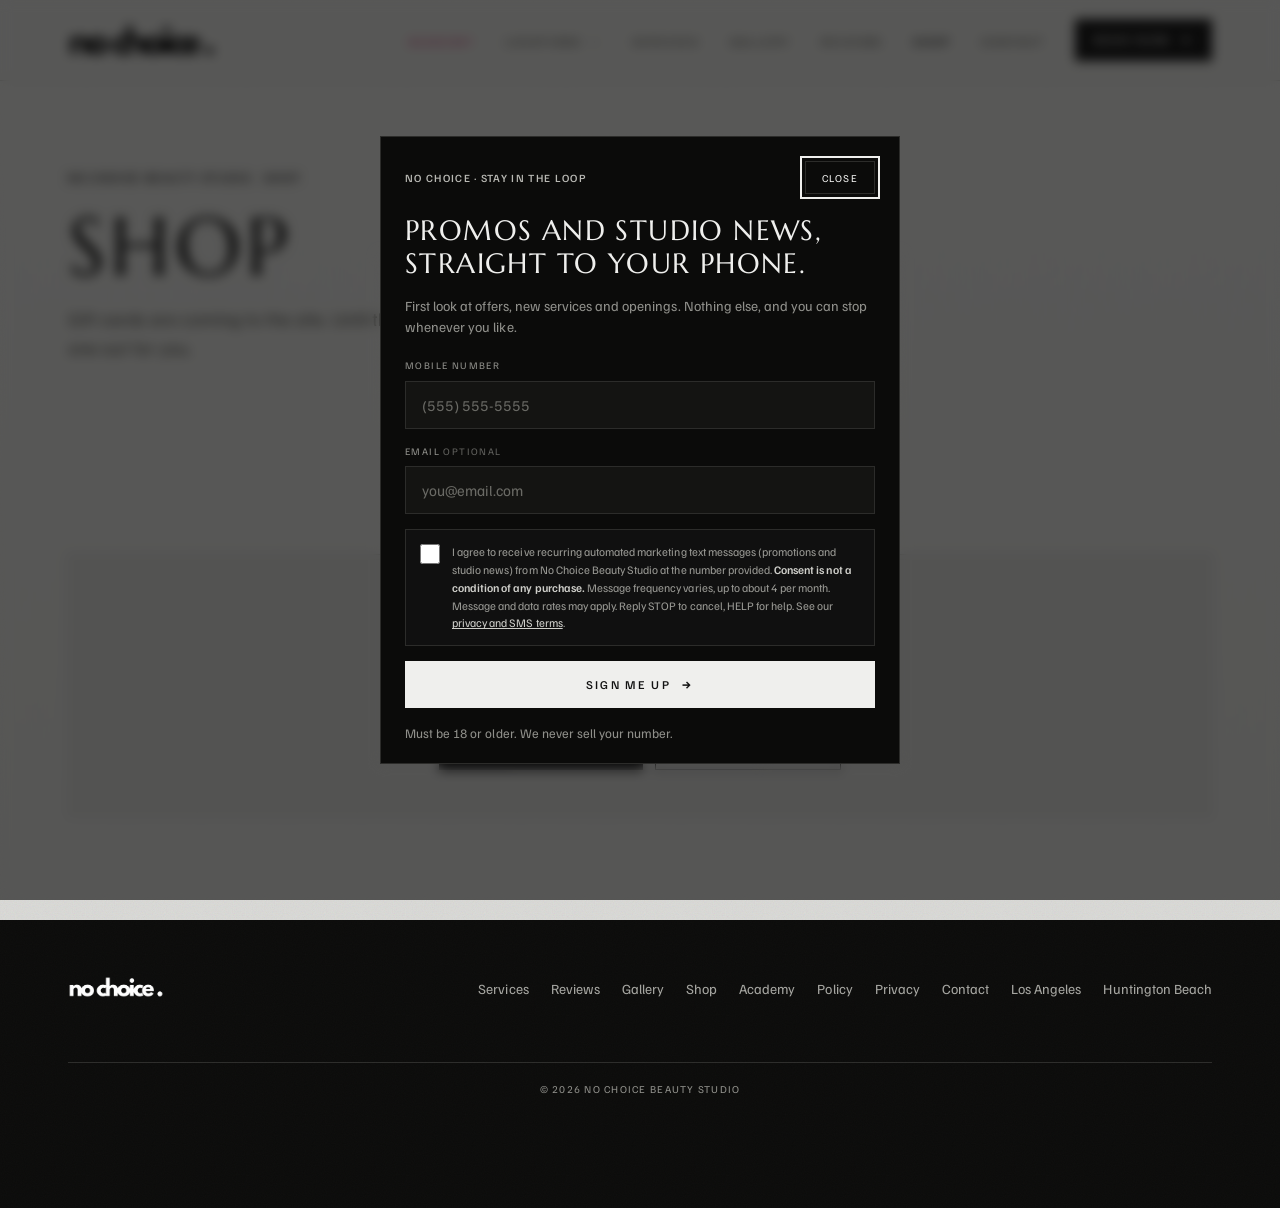
==== commit d70d5027: "Shop: coming soon, and drop the dead Vagaro gift-card links Online gift certificates were never swit" ====
--- a/shop/index.html
+++ b/shop/index.html
@@ -4,7 +4,7 @@
   <meta charset="UTF-8">
   <meta name="viewport" content="width=device-width, initial-scale=1.0">
   <title>Shop | No Choice Beauty Studio</title>
-  <meta name="description" content="Gift cards from No Choice Beauty Studio in Los Angeles and Huntington Beach. Online checkout coming soon.">
+  <meta name="description" content="Gift cards from No Choice Beauty Studio in Los Angeles and Huntington Beach. Online gift cards are coming soon; ask at either studio in the meantime.">
   <link rel="canonical" href="https://www.nochoicebeauty.com/shop/">
   <meta name="theme-color" content="#DBDBD9">
   <meta property="og:type" content="website">
@@ -53,7 +53,7 @@
     <div class="wrap">
       <p class="mono">No Choice Beauty Studio &middot; Shop</p>
       <h1 class="display">Shop</h1>
-      <p class="addr">Gift cards for either studio, purchased on Vagaro.</p>
+      <p class="addr">Gift cards are coming to the site. Until then, the front desk at either studio can sort one out for you.</p>
     </div>
   </section>
   <section class="block" style="padding-top:clamp(28px,4vw,48px);">
@@ -62,11 +62,16 @@
         <h2 class="display">Gift cards</h2>
         <span class="rule"></span>
       </div>
+      <!-- Online gift cards are not set up on Vagaro yet, so the links that used
+           to sit here went nowhere. Same "coming soon" panel the Academy page
+           uses, so an unfinished section reads as deliberate rather than broken.
+           Restore the Vagaro buttons here once the certificates are live. -->
       <div class="cta-panel rv">
-        <p>Choose any amount on Vagaro and it is emailed to your recipient.</p>
+        <p class="mono-sm">Coming soon</p>
+        <p>Gift cards will be buyable here shortly &mdash; any amount, sent straight to whoever it is for. In the meantime just ask at the desk, or message us and we will set one up.</p>
         <div class="hero-cta">
-          <a class="btn" href="https://www.vagaro.com/nochoice/gift-certificates" target="_blank" rel="noopener">Los Angeles <span class="arr">&rarr;</span></a>
-          <a class="btn ghost" href="https://www.vagaro.com/nochoicehuntingtonbeach/gift-certificates" target="_blank" rel="noopener">Huntington Beach <span class="arr">&rarr;</span></a>
+          <a class="btn" href="mailto:lanochoice@gmail.com?subject=Gift%20card">Email the studio <span class="arr">&rarr;</span></a>
+          <a class="btn ghost" href="https://www.instagram.com/nochoice_la/" target="_blank" rel="noopener">DM @nochoice_la</a>
         </div>
       </div>
     </div>
--- a/styles.css
+++ b/styles.css
@@ -983,12 +983,19 @@
 .news-field input::placeholder { color: #6a6a65; }
 .news-field input:focus-visible { border-color: #4a4a46; }
 
-/* the consent block: unchecked by default, wording stays put */
+/* the consent block: unchecked by default, wording stays put.
+   The full sentence has to stay visible and next to the box (it is the
+   TCPA consent), so it cannot move behind a link or a "read more". What it
+   CAN do is read as fine print instead of body copy — inset in its own
+   panel, dimmer, tighter — so it stops being the loudest thing here. */
 .news-consent {
-  display: grid; grid-template-columns: auto 1fr; gap: 11px; align-items: start;
+  display: grid; grid-template-columns: auto 1fr; gap: 12px; align-items: start;
   font-size: 11.5px; line-height: 1.55; color: #989893; cursor: pointer;
-}
-.news-consent input { width: 17px; height: 17px; margin-top: 2px; accent-color: #EFEFED; }
+  padding: 13px 14px; border: 1px solid var(--line-dark); background: #101010;
+}
+.news-consent input {
+  width: 20px; height: 20px; margin-top: 1px; accent-color: #EFEFED; flex: none;
+}
 .news-consent a { color: #CFCFCA; }
 .news-consent b { color: #CFCFCA; font-weight: 600; }
 
@@ -1000,6 +1007,41 @@
 .news-submit[disabled] { opacity: .55; cursor: default; }
 .news-hp { position: absolute; left: -9999px; width: 1px; height: 1px; opacity: 0; }
 .news-modal .bm-foot { margin-top: 15px; }
+
+/* the confirmation that replaces the form once the sign-up lands */
+.news-done { padding: 18px 0 10px; }
+.news-done-tag { color: #8f8f8a; }
+.news-done .news-h { margin-top: 10px; }
+.news-done .bm-sub { margin-bottom: 0; max-width: 34ch; }
+
+/* ---- phones -------------------------------------------------------
+   `.news-modal .bm-in` (0,2,0) was outweighing the generic mobile rule
+   `.bm-in { width: 100% }` (0,1,0), so the sheet stayed 343px wide and sat
+   flush left inside a 375px dialog — background showing down one side only.
+   Matching the specificity is the fix. The rest is fit: a bottom sheet on a
+   phone should be reachable with a thumb and must survive the keyboard
+   opening, which is what the scroll cap is for. */
+@media (max-width: 560px) {
+  .news-modal .bm-in {
+    width: 100%;
+    padding: 20px 20px max(20px, env(safe-area-inset-bottom));
+    max-height: 92vh;
+    max-height: 92dvh;
+    overflow-y: auto;
+    overscroll-behavior: contain;
+  }
+  .news-h { font-size: 23px; line-height: 1.18; letter-spacing: .03em; margin-top: 14px; }
+  .news-h br { display: none; }              /* let it wrap to the real width */
+  .news-modal .bm-sub { font-size: 13.5px; margin: 10px 0 0; }
+  .news-form { margin-top: 16px; gap: 13px; }
+  .news-lab { margin-bottom: 5px; }
+  /* 16px is the threshold below which iOS Safari zooms the page on focus */
+  .news-field input { font-size: 16px; padding: 13px 14px; }
+  .news-consent { font-size: 11px; padding: 12px 13px; }
+  .news-submit { padding-top: 16px; padding-bottom: 16px; }
+  .news-modal .bm-foot { margin-top: 12px; font-size: 12px; }
+  .news-done { padding: 8px 0 4px; }
+}
 
 /* ============================================================
    PROMO OF THE MONTH
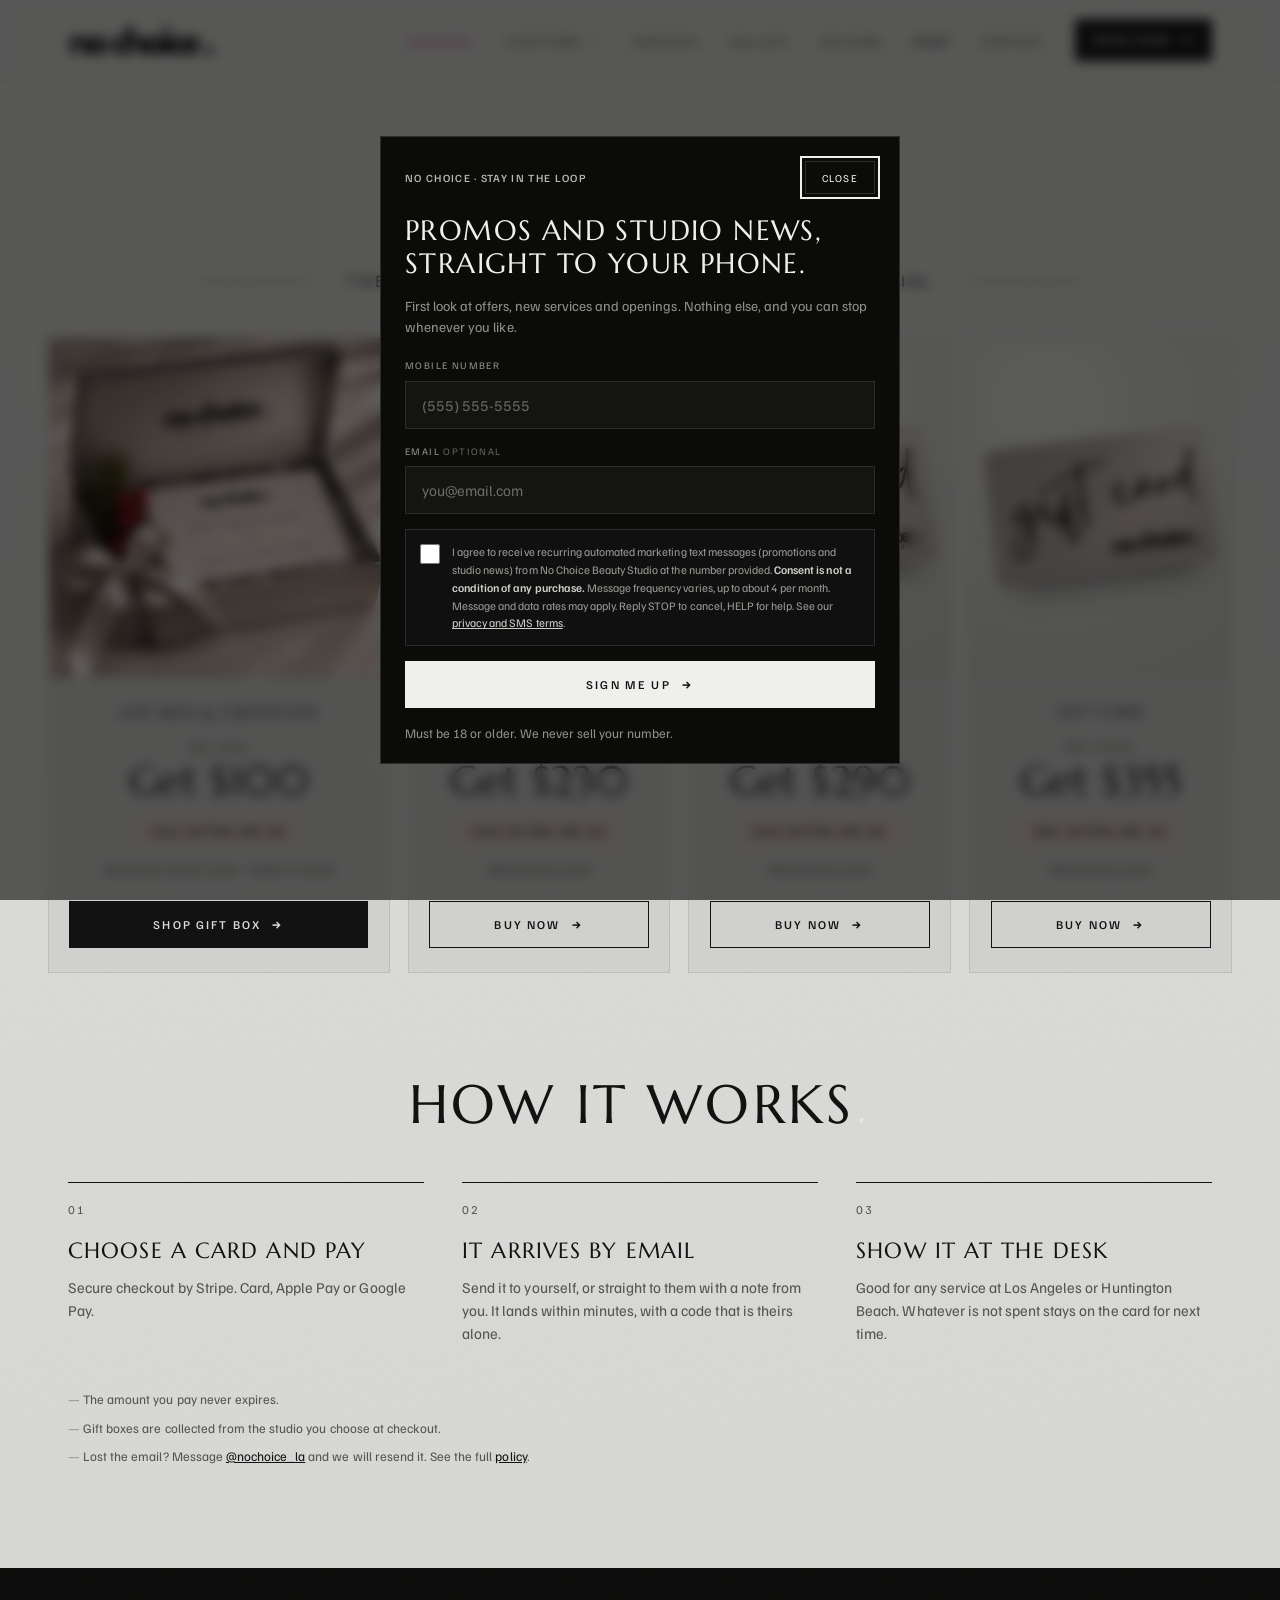
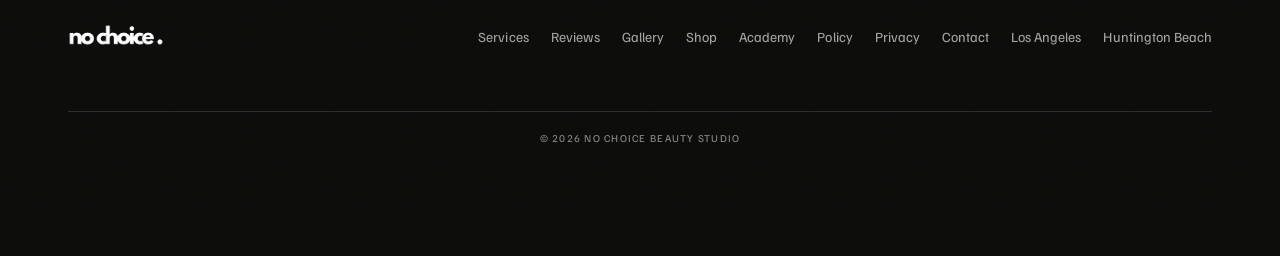
==== commit dccbe677: "Open the gift card shop: buy online with Stripe Checkout Co-Authored-By: Claude Opus 5.5 <noreply@an" ====
--- a/shop/index.html
+++ b/shop/index.html
@@ -3,13 +3,13 @@
 <head>
   <meta charset="UTF-8">
   <meta name="viewport" content="width=device-width, initial-scale=1.0">
-  <title>Shop | No Choice Beauty Studio</title>
-  <meta name="description" content="Gift cards from No Choice Beauty Studio in Los Angeles and Huntington Beach. Online gift cards are coming soon; ask at either studio in the meantime.">
+  <title>Gift Cards | No Choice Beauty Studio</title>
+  <meta name="description" content="No Choice gift cards: pay $200 get $230, pay $250 get $290, pay $300 get $355, or a boxed $100 certificate for $90. Good at both studios, delivered by email.">
   <link rel="canonical" href="https://www.nochoicebeauty.com/shop/">
   <meta name="theme-color" content="#DBDBD9">
   <meta property="og:type" content="website">
   <meta property="og:site_name" content="No Choice Beauty Studio">
-  <meta property="og:title" content="Shop | No Choice Beauty Studio">
+  <meta property="og:title" content="Gift Cards | No Choice Beauty Studio">
   <meta property="og:description" content="Gift cards from No Choice Beauty Studio.">
   <meta property="og:url" content="https://www.nochoicebeauty.com/shop/">
   <meta property="og:image" content="https://www.nochoicebeauty.com/assets/og.jpg">
@@ -49,34 +49,165 @@
 </header>
 
 <main id="main">
-  <section class="page-hero">
+  <!-- GIFT CARDS — laid out to the owners' mockup -->
+  <section class="gc-head">
     <div class="wrap">
-      <p class="mono">No Choice Beauty Studio &middot; Shop</p>
-      <h1 class="display">Shop</h1>
-      <p class="addr">Gift cards are coming to the site. Until then, the front desk at either studio can sort one out for you.</p>
+      <h1 class="gc-title">Gift cards</h1>
+      <p class="gc-tagline"><span>The perfect gift for yourself or someone special</span></p>
     </div>
   </section>
-  <section class="block" style="padding-top:clamp(28px,4vw,48px);">
+
+  <section class="gc-shop">
+    <div class="wrap gc-wrap">
+      <div class="gc-grid">
+
+        <article class="gc-tile gc-box rv">
+          <div class="gc-box-media">
+            <img src="/assets/gift-box.webp" alt="A silver No Choice gift box, open, holding a printed gift certificate tied with a satin bow" width="1254" height="1254" loading="lazy">
+          </div>
+          <div class="gc-body">
+            <h2 class="gc-name">Gift box &amp; certificate</h2>
+            <p class="gc-pay">Pay $90</p>
+            <p class="gc-get">Get $100</p>
+            <p class="gc-extra">$10 extra on us</p>
+            <p class="gc-how-get">Boxed and ready to give &middot; collect in studio</p>
+            <button class="btn gc-buy" type="button" data-gc="box" data-pay="90" data-get="100">Shop gift box <span class="arr">&rarr;</span></button>
+          </div>
+        </article>
+
+        <article class="gc-tile gc-tier rv">
+          <div class="gc-stage">
+            <div class="gc-face" aria-hidden="true"><img src="/assets/gift-card-face.jpg" alt="" width="884" height="547"></div>
+          </div>
+          <div class="gc-body">
+            <h2 class="gc-name">Gift card</h2>
+            <p class="gc-pay">Pay $200</p>
+            <p class="gc-get">Get $230</p>
+            <p class="gc-extra">$30 extra on us</p>
+            <p class="gc-how-get">Delivered by email</p>
+            <button class="btn ghost gc-buy" type="button" data-gc="card-200" data-pay="200" data-get="230">Buy now <span class="arr">&rarr;</span></button>
+          </div>
+        </article>
+
+        <article class="gc-tile gc-tier rv">
+          <div class="gc-stage">
+            <div class="gc-face" aria-hidden="true"><img src="/assets/gift-card-face.jpg" alt="" width="884" height="547"></div>
+          </div>
+          <div class="gc-body">
+            <h2 class="gc-name">Gift card</h2>
+            <p class="gc-pay">Pay $250</p>
+            <p class="gc-get">Get $290</p>
+            <p class="gc-extra">$40 extra on us</p>
+            <p class="gc-how-get">Delivered by email</p>
+            <button class="btn ghost gc-buy" type="button" data-gc="card-250" data-pay="250" data-get="290">Buy now <span class="arr">&rarr;</span></button>
+          </div>
+        </article>
+
+        <article class="gc-tile gc-tier rv">
+          <div class="gc-stage">
+            <div class="gc-face" aria-hidden="true"><img src="/assets/gift-card-face.jpg" alt="" width="884" height="547"></div>
+          </div>
+          <div class="gc-body">
+            <h2 class="gc-name">Gift card</h2>
+            <p class="gc-pay">Pay $300</p>
+            <p class="gc-get">Get $355</p>
+            <p class="gc-extra">$55 extra on us</p>
+            <p class="gc-how-get">Delivered by email</p>
+            <button class="btn ghost gc-buy" type="button" data-gc="card-300" data-pay="300" data-get="355">Buy now <span class="arr">&rarr;</span></button>
+          </div>
+        </article>
+
+      </div>
+    </div>
+  </section>
+
+  <!-- HOW IT WORKS: numbered because it genuinely is a sequence. -->
+  <section class="block gc-how">
     <div class="wrap">
       <div class="sec-head">
-        <h2 class="display">Gift cards</h2>
+        <h2 class="display">How it works</h2>
         <span class="rule"></span>
       </div>
-      <!-- Online gift cards are not set up on Vagaro yet, so the links that used
-           to sit here went nowhere. Same "coming soon" panel the Academy page
-           uses, so an unfinished section reads as deliberate rather than broken.
-           Restore the Vagaro buttons here once the certificates are live. -->
-      <div class="cta-panel rv">
-        <p class="mono-sm">Coming soon</p>
-        <p>Gift cards will be buyable here shortly &mdash; any amount, sent straight to whoever it is for. In the meantime just ask at the desk, or message us and we will set one up.</p>
-        <div class="hero-cta">
-          <a class="btn" href="mailto:lanochoice@gmail.com?subject=Gift%20card">Email the studio <span class="arr">&rarr;</span></a>
-          <a class="btn ghost" href="https://www.instagram.com/nochoice_la/" target="_blank" rel="noopener">DM @nochoice_la</a>
-        </div>
-      </div>
+      <div class="gc-how-grid">
+        <ol class="gc-steps">
+          <li>
+            <span class="gc-step-n">01</span>
+            <div>
+              <h3>Choose a card and pay</h3>
+              <p>Secure checkout by Stripe. Card, Apple Pay or Google Pay.</p>
+            </div>
+          </li>
+          <li>
+            <span class="gc-step-n">02</span>
+            <div>
+              <h3>It arrives by email</h3>
+              <p>Send it to yourself, or straight to them with a note from you. It lands within minutes, with a code that is theirs alone.</p>
+            </div>
+          </li>
+          <li>
+            <span class="gc-step-n">03</span>
+            <div>
+              <h3>Show it at the desk</h3>
+              <p>Good for any service at Los Angeles or Huntington Beach. Whatever is not spent stays on the card for next time.</p>
+            </div>
+          </li>
+        </ol>
+      </div>
+
+      <ul class="gc-fine">
+        <li>The amount you pay never expires.</li>
+        <li>Gift boxes are collected from the studio you choose at checkout.</li>
+        <li>Lost the email? Message <a href="https://www.instagram.com/nochoice_la/" target="_blank" rel="noopener">@nochoice_la</a> and we will resend it. See the full <a href="/policy/">policy</a>.</li>
+      </ul>
     </div>
   </section>
 </main>
+
+<!-- Purchase details. Collects only what Stripe Checkout cannot: who the card
+     is for. Payment details are entered on Stripe's own page, never here. -->
+<dialog class="book-modal gc-modal" id="gc-modal" aria-labelledby="gc-modal-title">
+  <form class="bm-in gc-form" method="dialog" novalidate>
+    <div class="bm-head">
+      <p class="mono-sm" id="gc-modal-kicker">Gift card</p>
+      <button class="bm-close" type="button" data-gc-close aria-label="Close">Close</button>
+    </div>
+
+    <h2 class="gc-modal-h" id="gc-modal-title">Who is it for?</h2>
+
+    <div class="gc-card-only">
+      <div class="gc-seg" role="radiogroup" aria-label="Who is the card for">
+        <label><input type="radio" name="for" value="other" checked><span>Someone else</span></label>
+        <label><input type="radio" name="for" value="self"><span>Me</span></label>
+      </div>
+
+      <div class="gc-other">
+        <label class="news-field"><span class="news-lab">Their name</span>
+          <input type="text" name="to_name" autocomplete="off" maxlength="60"></label>
+        <label class="news-field"><span class="news-lab">Their email</span>
+          <input type="email" name="to_email" autocomplete="off" inputmode="email" maxlength="120"></label>
+        <label class="news-field"><span class="news-lab">A note <em>optional</em></span>
+          <textarea name="message" rows="3" maxlength="240" placeholder="Happy birthday. Treat yourself."></textarea></label>
+        <label class="news-field"><span class="news-lab">From</span>
+          <input type="text" name="from_name" autocomplete="name" maxlength="60" placeholder="Your name"></label>
+      </div>
+      <p class="gc-self bm-sub" hidden>We will email the card to the address you use at checkout.</p>
+    </div>
+
+    <div class="gc-box-only" hidden>
+      <p class="bm-sub">Where would you like to collect it?</p>
+      <div class="gc-seg" role="radiogroup" aria-label="Pickup studio">
+        <label><input type="radio" name="pickup" value="los-angeles" checked><span>Los Angeles</span></label>
+        <label><input type="radio" name="pickup" value="huntington-beach"><span>Huntington Beach</span></label>
+      </div>
+      <label class="news-field"><span class="news-lab">Name for the order</span>
+        <input type="text" name="order_name" autocomplete="name" maxlength="60"></label>
+    </div>
+
+    <p class="news-err gc-err" role="alert" hidden></p>
+    <button class="btn on-black gc-continue" type="submit">Continue to payment <span class="arr">&rarr;</span></button>
+    <p class="bm-foot">Secure checkout by Stripe. Your receipt comes by email.</p>
+  </form>
+</dialog>
 
 <dialog class="book-modal" id="book-modal" aria-label="Choose a studio to book">
   <div class="bm-in">
@@ -125,6 +256,7 @@
 </div>
 
 <script src="/assets/lenis.min.js" defer></script>
+<script>window.NC_GIFT_CHECKOUT = "https://cifymgqcsagznluyjuck.supabase.co/functions/v1/gift-checkout";</script>
 <script src="/script.js" defer></script>
 </body>
 </html>
--- a/styles.css
+++ b/styles.css
@@ -1101,3 +1101,173 @@
 /* legal pages */
 .legal-date { color: var(--ink-2); margin-top: 16px; }
 .legal-foot { margin-top: 22px; font-size: 14px; color: var(--ink-2); }
+
+/* ============================================================
+   GIFT CARDS (/shop/)
+   From the owners' mockup: centred title with a ruled tagline,
+   the gift box leading a row of three cards. Each card tier is
+   drawn as a card face carrying its own value, tilted on a stage
+   and lifting with a foil sweep on hover. The filled "extra" chip
+   is the one warm tone on the site — the owners want the bonus
+   to be what people notice.
+   ============================================================ */
+
+:root { --gc-chip: #D9CBC4; }
+
+.gc-head { padding: clamp(40px, 6vw, 76px) 0 clamp(26px, 3.4vw, 44px); text-align: center; }
+.gc-title {
+  font-family: var(--display); font-weight: 400; text-transform: uppercase;
+  letter-spacing: .04em; font-size: clamp(44px, 6.6vw, 92px); line-height: 1;
+}
+.gc-tagline {
+  margin-top: clamp(16px, 2vw, 26px);
+  display: flex; align-items: center; justify-content: center; gap: clamp(14px, 3vw, 36px);
+  font-family: var(--sans); font-size: clamp(12px, 1.35vw, 19px); letter-spacing: .2em; text-transform: uppercase;
+  color: var(--ink);
+}
+.gc-tagline::before, .gc-tagline::after {
+  content: ""; flex: 0 1 112px; border-top: 1px solid var(--ink-2);
+}
+
+.gc-wrap { max-width: 1320px; }
+
+/* Four framed tiles. Every tile carries the same stack — name, pay, get,
+   bonus, delivery, button — so each line sits at the same height across
+   the row and the eye can compare tiers straight across. */
+.gc-grid { display: grid; grid-template-columns: 1.3fr 1fr 1fr 1fr; gap: clamp(12px, 1.4vw, 18px); }
+.gc-tile { display: flex; flex-direction: column; border: 1px solid var(--line); background: var(--panel); }
+
+/* box photo shown whole: a square image in a square frame, nothing cropped */
+.gc-box-media { aspect-ratio: 1; overflow: hidden; border-bottom: 1px solid var(--line); }
+.gc-box-media img { width: 100%; height: 100%; object-fit: cover; display: block; transition: transform .7s cubic-bezier(.22, 1, .36, 1); }
+.gc-box:hover .gc-box-media img { transform: scale(1.03); }
+
+/* 10:13 makes the card stage exactly as tall as the box photo: the box column
+   is 1.3x wider and its photo is square, so the rows below line up */
+.gc-stage {
+  aspect-ratio: 10 / 13; display: grid; place-items: center; overflow: hidden;
+  background: radial-gradient(120% 90% at 30% 20%, #E6E6E3 0%, #D6D6D3 55%, #C9C9C6 100%);
+  border-bottom: 1px solid var(--line);
+}
+.gc-face {
+  position: relative; width: 84%; aspect-ratio: 1.586;        /* a real card's proportions */
+  /* % radius is per-axis, so 4.2% / 6.6% gives round (not oval) corners on a 1.586 card */
+  border-radius: 4.2% / 6.6%; overflow: hidden; background: #BDB9B6;
+  box-shadow: 0 22px 30px -20px rgba(0,0,0,.5), 0 2px 5px rgba(0,0,0,.12);
+  transform: rotate(-7deg);
+  transition: transform .5s cubic-bezier(.22, 1, .36, 1), box-shadow .5s ease;
+}
+/* the owners' own card, cut from their product photo and flattened; the slight
+   zoom pushes the photo's last few edge pixels outside the rounded mask */
+.gc-face img { display: block; width: 100%; height: 100%; object-fit: cover; transform: scale(1.035); }
+/* a light sweep crosses the card as it lifts, the way foil catches a lamp */
+.gc-face::after {
+  content: ""; position: absolute; inset: -40% -60%; pointer-events: none;
+  background: linear-gradient(105deg, rgba(255,255,255,0) 40%, rgba(255,255,255,.45) 50%, rgba(255,255,255,0) 60%);
+  transform: translateX(-60%); transition: transform .9s cubic-bezier(.22, 1, .36, 1);
+}
+.gc-tier:hover .gc-face {
+  transform: rotate(-3deg) translateY(-6px);
+  box-shadow: 0 30px 36px -22px rgba(0,0,0,.55), 0 2px 5px rgba(0,0,0,.12);
+}
+.gc-tier:hover .gc-face::after { transform: translateX(60%); }
+
+/* the lettering: one serif for names and amounts, one tracked sans for labels */
+.gc-body {
+  display: flex; flex-direction: column; align-items: center; text-align: center; flex: 1;
+  padding: clamp(20px, 2vw, 28px) clamp(16px, 1.6vw, 24px) clamp(18px, 1.8vw, 24px);
+}
+.gc-name {
+  font-family: var(--display); font-weight: 400; text-transform: uppercase;
+  letter-spacing: .08em; font-size: clamp(14px, 1.15vw, 16px); line-height: 1.3;
+}
+.gc-pay {
+  margin-top: 16px;
+  font-family: var(--sans); font-weight: 500; font-size: 12px; letter-spacing: .22em; text-transform: uppercase;
+  color: var(--ink-2);
+}
+.gc-get {
+  margin-top: 4px; font-family: var(--display); font-weight: 400;
+  font-size: clamp(34px, 3.2vw, 48px); line-height: 1; letter-spacing: .01em;
+  font-variant-numeric: lining-nums;
+}
+/* the bonus: the one filled shape on the page, so it is what the eye finds */
+.gc-extra {
+  margin-top: 14px; padding: 8px 16px; background: var(--gc-chip); color: var(--ink);
+  font-family: var(--sans); font-weight: 600; font-size: 12.5px; letter-spacing: .18em; text-transform: uppercase;
+  line-height: 1.2;
+}
+.gc-how-get {
+  margin-top: 12px; margin-bottom: 22px;
+  font-size: 13px; color: var(--ink-2);
+}
+.gc-buy { margin-top: auto; width: 100%; justify-content: center; }
+
+/* how it works */
+.gc-how-grid { display: block; }
+.gc-steps { list-style: none; margin: 0; padding: 0; display: grid; grid-template-columns: repeat(3, 1fr); gap: clamp(20px, 3vw, 40px); }
+.gc-steps li { display: block; padding-top: 18px; border-top: 1px solid var(--ink); }
+.gc-step-n { display: block; font-family: var(--mono); font-size: 12px; letter-spacing: .14em; color: var(--ink-2); }
+.gc-steps h3 {
+  margin-top: 14px; font-family: var(--display); font-weight: 400; text-transform: uppercase; letter-spacing: .05em;
+  font-size: clamp(18px, 1.8vw, 22px);
+}
+.gc-steps p { margin-top: 8px; color: var(--ink-2); font-size: 15px; line-height: 1.55; max-width: 40ch; }
+.gc-fine {
+  list-style: none; margin: clamp(28px, 4vw, 44px) 0 0; padding: 0;
+  display: grid; gap: 8px; font-size: 13px; color: var(--ink-2);
+}
+.gc-fine li::before { content: "\2014\00a0"; color: #9a9a96; }
+.gc-fine a { color: var(--ink); }
+
+/* purchase dialog: the booking modal's dark shell, the sign-up form's fields */
+.gc-modal .bm-in { max-height: 92dvh; overflow-y: auto; overscroll-behavior: contain; }
+.gc-modal-h {
+  font-family: var(--display); font-weight: 400; text-transform: uppercase; letter-spacing: .05em;
+  font-size: clamp(20px, 3vw, 26px); margin-top: 18px;
+}
+.gc-seg { display: grid; grid-template-columns: 1fr 1fr; gap: 8px; margin: 16px 0 4px; }
+.gc-seg label { position: relative; }
+.gc-seg input { position: absolute; inset: 0; opacity: 0; margin: 0; cursor: pointer; }
+.gc-seg span {
+  display: block; text-align: center; padding: 13px 8px; cursor: pointer;
+  border: 1px solid var(--line-dark); color: #B9B9B4;
+  font-family: var(--mono); font-size: 11px; letter-spacing: .14em; text-transform: uppercase;
+}
+.gc-seg input:checked + span { background: var(--paper); border-color: var(--paper); color: var(--ink); }
+.gc-seg input:focus-visible + span { outline: 2px solid var(--paper); outline-offset: 2px; }
+.gc-form .news-field { display: block; margin-top: 14px; }
+.gc-form textarea {
+  width: 100%; background: #141412; color: var(--paper); border: 1px solid var(--line-dark);
+  padding: 14px 16px; font-family: var(--sans); font-size: 16px; line-height: 1.45; resize: vertical; min-height: 76px;
+}
+.gc-form textarea::placeholder { color: #6a6a65; }
+.gc-err { margin-top: 14px; }
+.gc-continue { width: 100%; justify-content: center; margin-top: 20px; }
+.gc-other[hidden], .gc-self[hidden], .gc-card-only[hidden], .gc-box-only[hidden], .gc-err[hidden] { display: none; }
+
+/* tablet: box gets its own row, the three cards share the next */
+@media (max-width: 1100px) {
+  .gc-grid { grid-template-columns: repeat(3, 1fr); }
+  .gc-box { grid-column: 1 / -1; flex-direction: row; }
+  .gc-box-media { width: 48%; border-bottom: 0; border-right: 1px solid var(--line); }
+  .gc-box .gc-body { justify-content: center; }
+  .gc-box .gc-buy { margin-top: 4px; max-width: 320px; }
+  .gc-stage { aspect-ratio: 5 / 4; }
+}
+/* phone: one column */
+@media (max-width: 700px) {
+  .gc-grid { grid-template-columns: 1fr; }
+  .gc-box { flex-direction: column; }
+  .gc-box-media { width: 100%; border-right: 0; border-bottom: 1px solid var(--line); }
+  .gc-box .gc-buy { max-width: none; }
+  .gc-stage { aspect-ratio: 16 / 10; }
+  .gc-face { width: 64%; }
+  .gc-steps { grid-template-columns: 1fr; }
+  .gc-tagline::before, .gc-tagline::after { flex-basis: 28px; }
+}
+@media (prefers-reduced-motion: reduce) {
+  .gc-face, .gc-tier:hover .gc-face { transition: none; transform: rotate(-7deg); }
+  .gc-face::after { display: none; }
+  .gc-box-media img, .gc-box:hover .gc-box-media img { transition: none; transform: none; }
+}
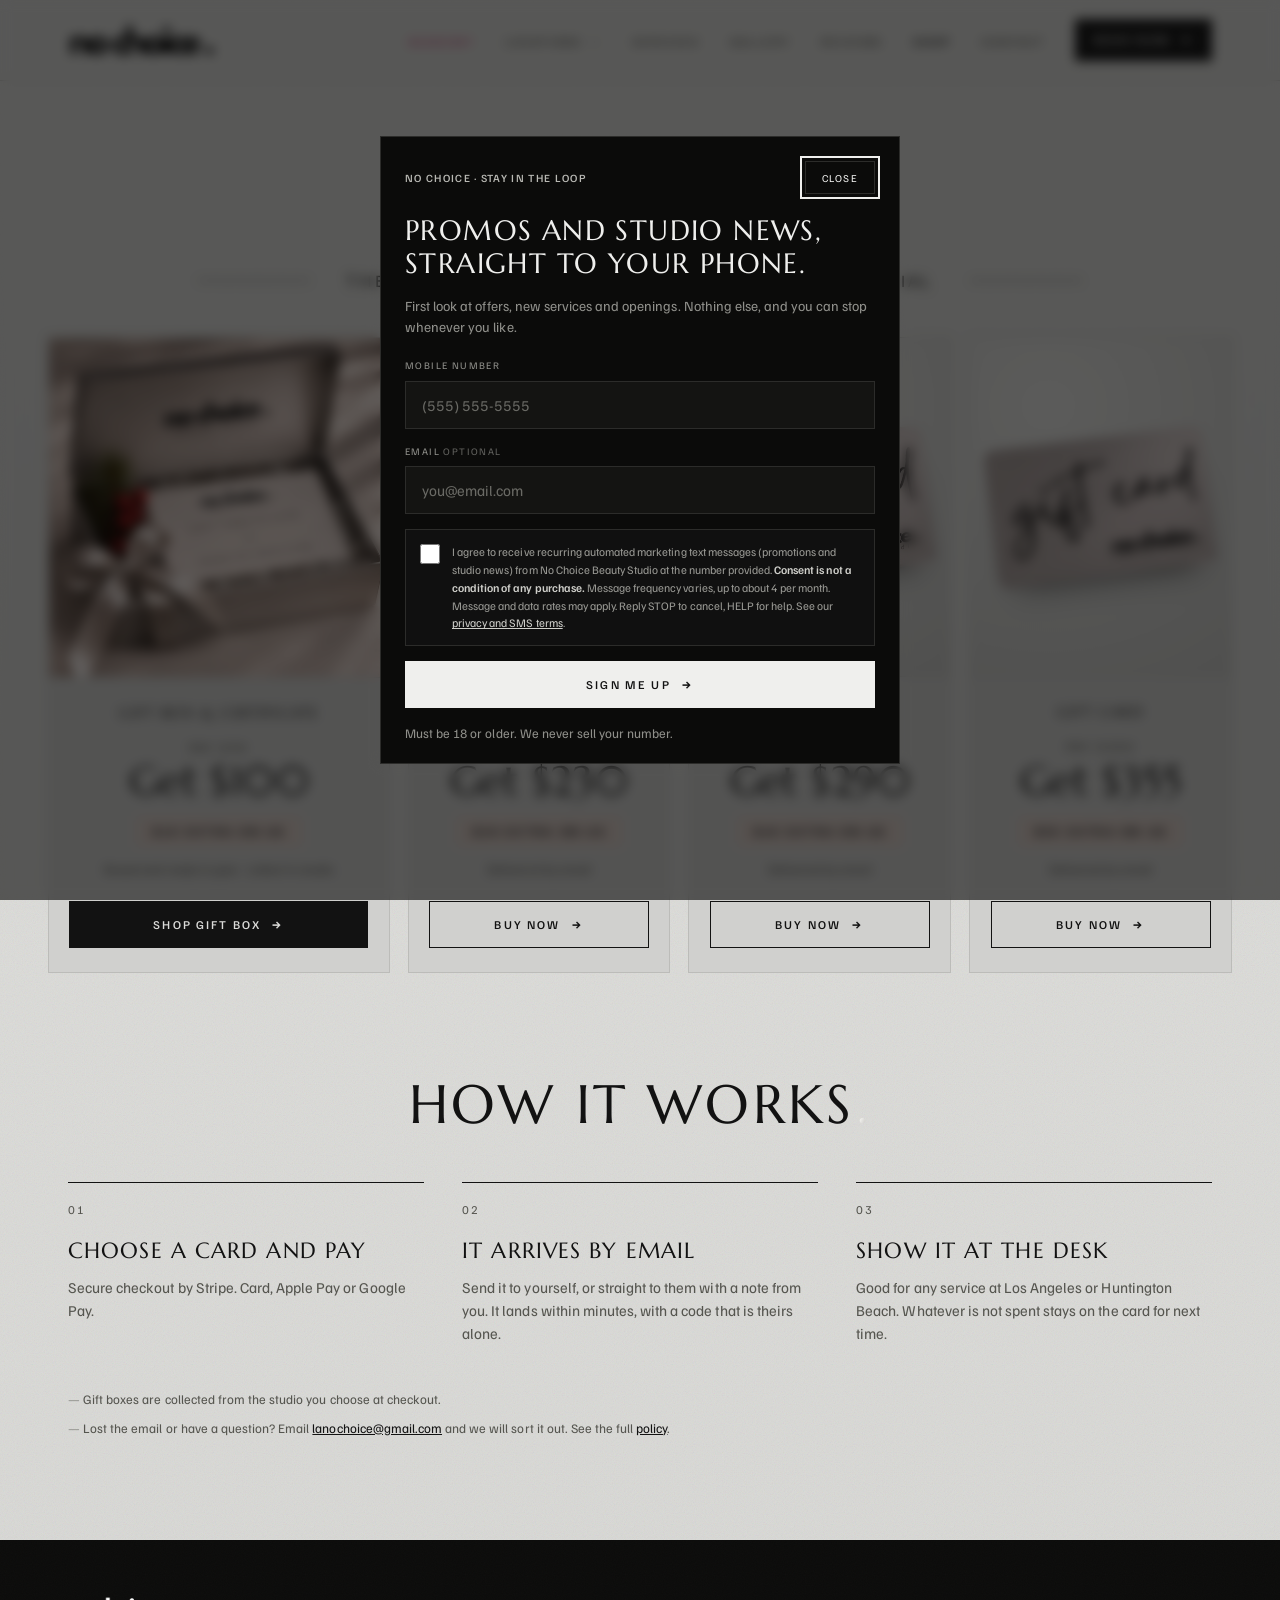
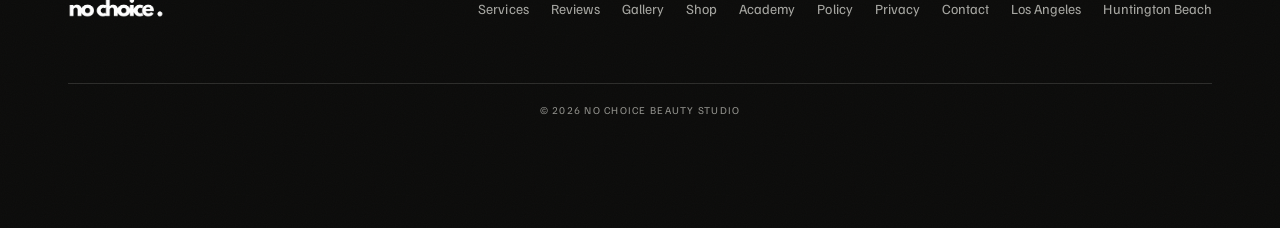
==== commit 4214ac1e: "Gift cards: drop the never-expires line, send questions to lanochoice@gmail.com Co-Authored-By: Clau" ====
--- a/shop/index.html
+++ b/shop/index.html
@@ -155,9 +155,8 @@
       </div>
 
       <ul class="gc-fine">
-        <li>The amount you pay never expires.</li>
         <li>Gift boxes are collected from the studio you choose at checkout.</li>
-        <li>Lost the email? Message <a href="https://www.instagram.com/nochoice_la/" target="_blank" rel="noopener">@nochoice_la</a> and we will resend it. See the full <a href="/policy/">policy</a>.</li>
+        <li>Lost the email or have a question? Email <a href="mailto:lanochoice@gmail.com">lanochoice@gmail.com</a> and we will sort it out. See the full <a href="/policy/">policy</a>.</li>
       </ul>
     </div>
   </section>
